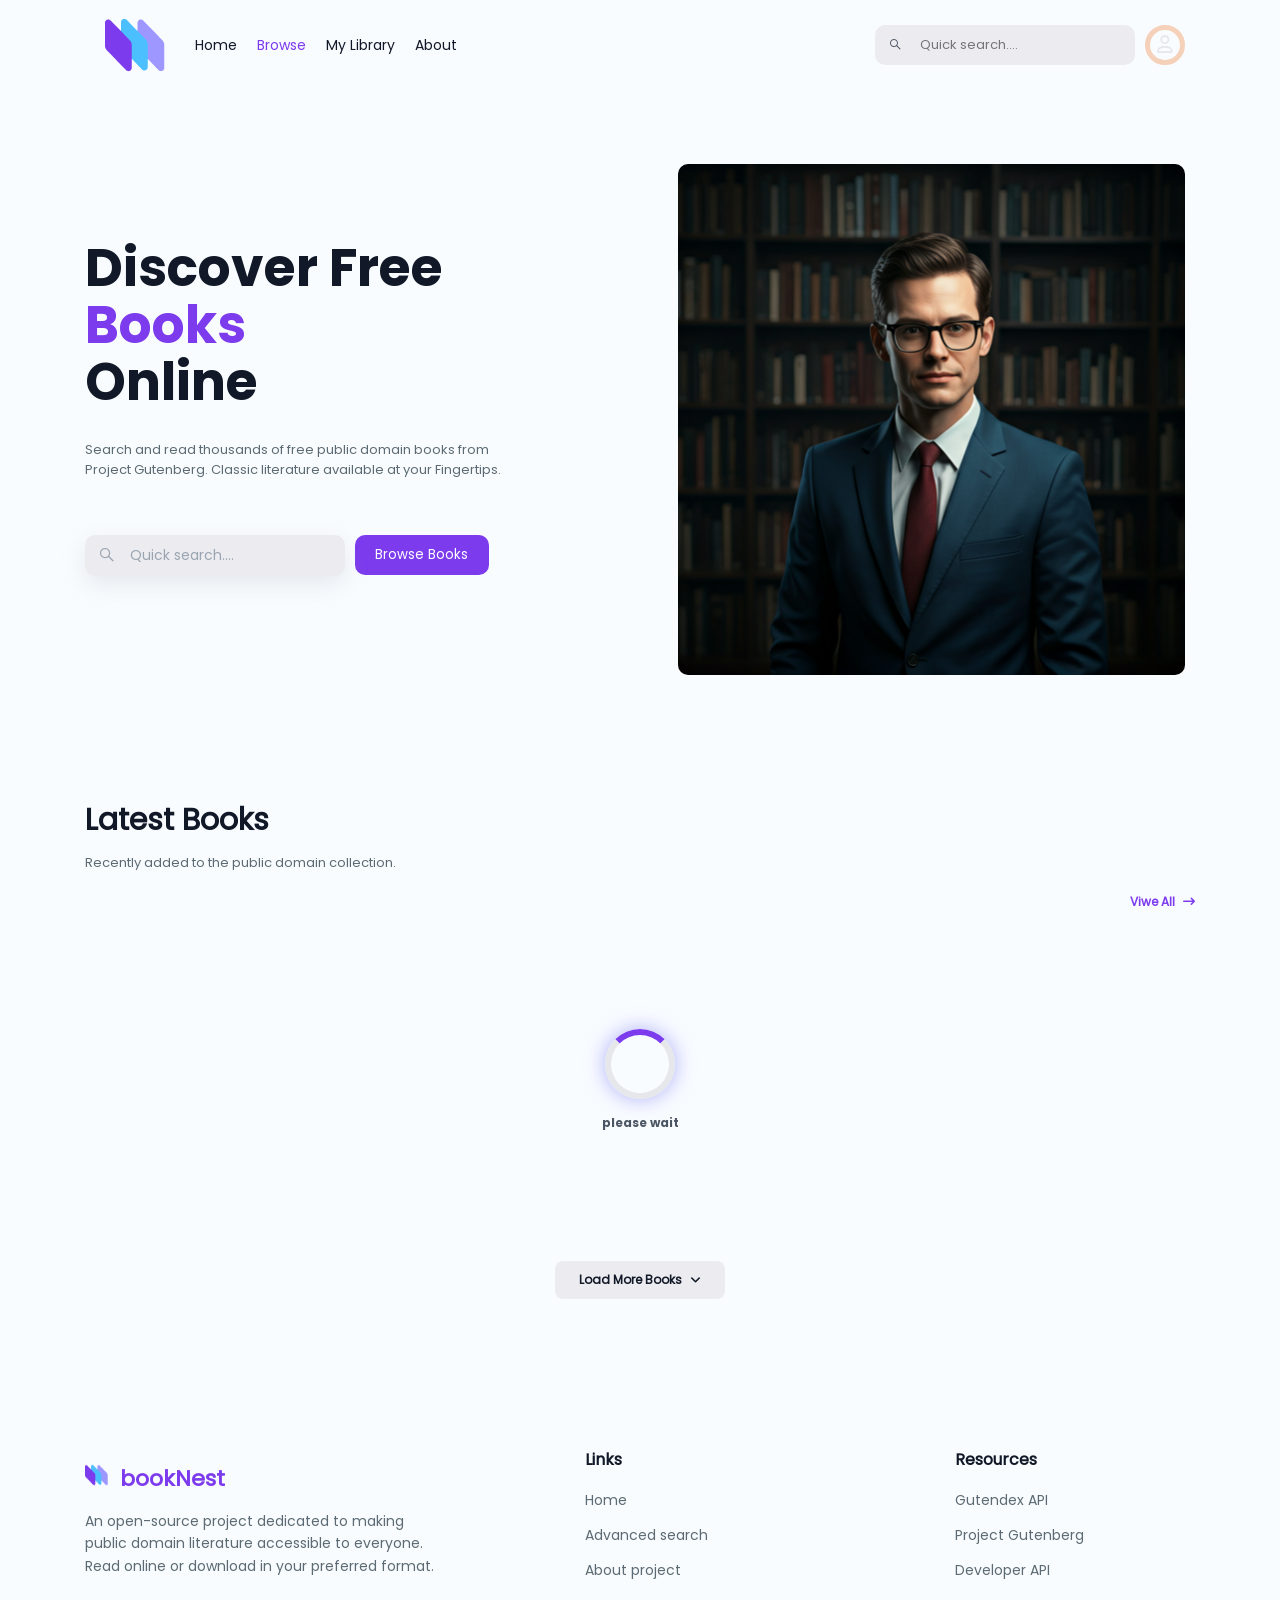
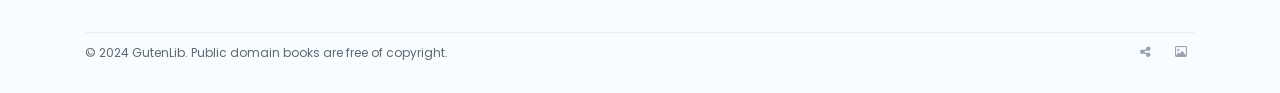
==== index.html @ 49afe981 "Week 03 — Day 06 Task" ====
<!doctype html>
<html lang="en">
  <head>
    <meta charset="UTF-8" />
    <meta name="viewport" content="width=device-width, initial-scale=1.0" />
    <link rel="stylesheet" href="/css/main.css" />
    <head>
      <link
        rel="stylesheet"
        href="https://cdnjs.cloudflare.com/ajax/libs/font-awesome/6.5.1/css/all.min.css"
      />
       <link
        rel="stylesheet"
        type="text/css"
        href="https://common.olemiss.edu/_js/sweet-alert/sweet-alert.css"
      />
    <title>Bookly</title>
  </head>
  <body>
    <!-- Navbar section -->
    <div class="navbar">
      <div class="container">
        <nav>
          <div class="logo">
            <img
              src="/assets/images/601511463-a85ab1da-9c64-4ead-a9a9-eb94a7093d4c.png"
              alt="logo"
            />
          </div>
          <ul class="links">
            <li><a href="#">Home</a></li>
            <li><a href="search.html" class="B">Browse</a></li>
            <li><a href="library.html">My Library</a></li>
            <li><a href="About.html">About</a></li>
          </ul>

          <div class="right-side">
            <div class="searchinput">
              <i class="fa-brands fa-sistrix"></i>
              <input type="search" placeholder="Quick search...." />
            </div>
            <div class="profile">
              <i class="fa-regular fa-user"></i>
            </div>
            <div class="logout">
              <button type="submit">
                <i class="fa-solid fa-right-from-bracket"></i>
              </button>
            </div>
            <!-- bar-icon -->
            <div id="bar-icon" class="bar-icon">
              <div class="MobileIcon">
                <i class="fa-solid fa-bars"></i>
              </div>
            </div>
          </div>

          <!-- <div id="MobileNav" class="MobileNav">
                    <div class="m-Nav">
                         <ul class="links Mobile_link">
                    <li>
                        <a href="#">Home</a>
                    </li>
                     <li>
                        <a href="#" class="B">Browse</a>
                    </li>
                     <li>
                        <a href="#">My Library</a>
                    </li>
                     <li>
                        <a href="#">About</a>
                    </li>
                </ul>
                    </div>
                </div> -->
        </nav>
      </div>
    </div>

    <!-- Bookly Hero section -->
    <section class="Bookly_hero">
      <div class="container">
        <div class="parts">
          <div class="p left">
            <h1>
              Discover Free <br />
              <span>Books</span> <br />Online
            </h1>
            <p>
              Search and read thousands of free public domain books from <br />
              Project Gutenberg. Classic literature available at your
              Fingertips.
            </p>
            <div class="right-side">
              <div class="searchinput">
                <i class="fa-brands fa-sistrix"></i>
                <input type="search" placeholder="Quick search...." />
              </div>
              <div class="btn_Hero">
                <button>Browse Books</button>
              </div>
            </div>
          </div>
          <div class="p right">
            <div>
              <img src="/assets/images/Bookly-hero-img.png" alt="img" />
            </div>
          </div>
        </div>
      </div>
    </section>

    <!-- Books section -->
    <section class="Books">
      <div class="container">
        <div class="latest">
          <div class="titles">
            <h2>Latest Books</h2>
            <p>Recently added to the public domain collection.</p>
          </div>
          <div class="btns">
            <button>
              <a href="#"
                >Viwe All <i class="fa-solid fa-arrow-right-long"></i
              ></a>
            </button>
          </div>
          <!-- cards -->
          <div class="grid" id="Grid">
            <div class="loading">
              <div class="loader"></div>
              <p>please wait</p>
            </div>
            <!-- <div class="book-card">
                <div class="cover-box bg-color1">
                    <span class="lang">ENGLISH</span>
                    <div class="cover-details">
                        <img src="/assets/images/Book cover.png" alt="The Great Gatsby Cover" class="book-image">
                    </div>
                </div>
                <div class="book-info">
                    <h3>The Great Gatsby</h3>
                    <p class="author">F. Scott Fitzgerald</p>
                    <div class="card-footer">
                        <span><i class="fa-solid fa-download"></i> 45k</span>
                        <button><a href="search.html"> View Details</a></button>
                    </div>
                </div>
            </div>
            
            <div class="book-card">
                <div class="cover-box bg-color2">
                    <span class="lang">ENGLISH</span>
                    <div class="cover-details">
                        <img src="/assets/images/Book page.png" alt="Pride and Prejudice Cover" class="book-image">
                    </div>
                </div>
                <div class="book-info">
                    <h3>Pride and Prejudice</h3>
                    <p class="author">Jane Austen</p>
                    <div class="card-footer">
                        <span><i class="fa-solid fa-download"></i> 62k</span>
                        <button>View Details</button>
                    </div>
                </div>
            </div>
            
            <div class="book-card">
                <div class="cover-box bg-color3">
                    <span class="lang">GERMAN</span>
                    <div class="cover-details">
                        <img src="/assets/images/Book.png" alt="Metamorphosis Cover" class="book-image">
                    </div>
                </div>
                <div class="book-info">
                    <h3>Metamorphosis</h3>
                    <p class="author">Franz Kafka</p>
                    <div class="card-footer">
                        <span><i class="fa-solid fa-download"></i> 29k</span>
                        <button>View Details</button>
                    </div>
                </div>
            </div>
            
            <div class="book-card">
                <div class="cover-box bg-color4">
                    <span class="lang">ENGLISH</span>
                    <div class="cover-details">
                        <img src="/assets/images/Book page.png" alt="Moby Dick Cover" class="book-image">
                    </div>
                </div>
                <div class="book-info">
                    <h3>Moby Dick</h3>
                    <p class="author">Herman Melville</p>
                    <div class="card-footer">
                        <span><i class="fa-solid fa-download"></i> 31k</span>
                        <button>View Details</button>
                    </div>
                   </div>
                 </div> -->
          </div>
          <div class="load-section">
            <button type="button" class="load">
              Load More Books <i class="fa-solid fa-angle-down"></i>
            </button>
          </div>
        </div>
      </div>
    </section>

    <!-- footer -->
    <footer class="footer">
      <div class="container">
        <div class="ftr">
          <div class="ft-left">
            <div class="ft-logo">
              <img
                src="/assets/images/601511463-a85ab1da-9c64-4ead-a9a9-eb94a7093d4c.png"
                alt="logo"
              />
            </div>
            <span>bookNest</span>
            <p>
              An open-source project dedicated to making <br />public domain
              literature accessible to everyone. <br />
              Read online or download in your preferred format.
            </p>
          </div>
          <div class="ft-rigth">
            <div class="ft-links">
              <h4>links</h4>
              <ul>
                <li><a href="#">Home</a></li>
                <li><a href="#">Advanced search</a></li>
                <li><a href="#">About project</a></li>
              </ul>
            </div>
            <div class="ft-links">
              <h4>Resources</h4>
              <ul>
                <li><a href="#">Gutendex API</a></li>
                <li><a href="#">Project Gutenberg</a></li>
                <li><a href="#">Developer API</a></li>
              </ul>
            </div>
          </div>
        </div>
        <div class="ft-bottom">
          <p class="copy">
            &copy; 2024 GutenLib. Public domain books are free of copyright.
          </p>
          <div class="icons">
            <span class="icon"><i class="fa-solid fa-share-nodes"></i></span>
            <span class="icon"><i class="fa-regular fa-image"></i></span>
          </div>
        </div>
      </div>
    </footer>
    <script src="js/home.js" type="module"></script>
     <script src="https://common.olemiss.edu/_js/sweet-alert/sweet-alert.min.js"></script>
  </body>
</html>
---- css/main.css ----
* {
  margin: 0;
  padding: 0;
  box-sizing: border-box;
}

:root {
  --primary-color: #7c3bed;
  --primary-hover: #6d28d9;
  --secondary-color: #f9fcff;

  --text-color: #111827;
  --text-color-secondary: #4b5563;
  --text-muted: #5c6b73;
  --text-placeholder: #9aa5b1;

  --background-color: #f9fcff;
  --background-color-secondary: #ececf0;
  --background-color-ternary: #2b5c57;
  --background-color-forth: #638d93;
  --surface-white: #ffffff;

  --border-color: #e5e7eb;
  --border-color-secondary: #f5d1b9;

  --box-shadow: #0000001a;
  --Red: red;
}

@font-face {
  font-family: P1;
  src: url(/assets/fonts/Poppins-Bold.ttf);
}
@font-face {
  font-family: P2;
  src: url(/assets/fonts/Poppins-Regular.ttf);
}

.container {
  max-width: 1200px;
  margin: 0 auto;
  padding: 0 20px;
}

/* Navbar styles */
div.navbar {
  width: 100%;
  height: 100%;
  background-color: var(--background-color);
  position: sticky;
  top: 0;
  z-index: 999;
}

div.navbar nav {
  width: 100%;
  height: 100%;
  display: grid;
  grid-template-columns: 100px 2.5fr 1fr;
  grid-template-rows: repeat(1, auto);
  justify-content: space-between;
  align-items: center;
  position: relative;
}

div.navbar nav div.logo {
  height: 80px;
  display: flex;
  justify-content: center;
  align-items: center;
  flex-flow: wrap column;
}

div.navbar nav ul.links {
  display: flex;
  justify-content: start;
  align-items: center;
  flex-flow: nowrap row;
  list-style: none;
}

div.navbar nav ul.links li {
  margin: 0px 10px;
}

div.navbar nav ul.links li a {
  text-decoration: none;
  color: var(--text-color);
  font-size: 14px;
  font-family: P2;
  font-weight: 400;
  transition: all 0.5s ease-in-out;
  border-bottom: solid 1.5px transparent;
}

div.navbar nav ul.links li a:hover {
  color: var(--text-color-secondary);
  border-bottom: solid 1.5px var(--primary-hover);
}

div.navbar nav ul.links li a.B {
  color: var(--primary-color);
}

div.navbar nav div.right-side {
  width: 100%;
  height: 100%;
  display: flex;
  justify-content: space-evenly;
  align-items: center;
  flex-flow: nowrap row;
  margin: 25px 0px;
}

div.navbar nav div.right-side div.searchinput input {
  width: 260px;
  font-family: P2;
  outline: none;
  border: none;
  border-radius: 10px;
  font-size: 13px;
  color: var(--text-color-secondary);
  background-color: var(--background-color-secondary);
  padding: 10px 16px 10px 45px;
}

div.navbar nav div.right-side div.searchinput {
  position: relative;
}

div.navbar nav div.searchinput i {
  position: absolute;
  color: var(--text-color-secondary);
  font-size: 12px;
  top: 50%;
  transform: translateY(-50%);
  left: 15px;
}

div.navbar nav div.right-side div.profile {
  width: 40px;
  height: 40px;
  background-color: var(--background-color);
  border-radius: 50%;
  display: flex;
  justify-content: center;
  align-items: center;
  border: 5px solid var(--border-color-secondary);
  margin: 0px 10px;
}
div.navbar nav div.right-side div.logout button {
  display: block;
  padding: 8px 12px;
  border: none;
  background-color: var(--primary-color);
  color: var(--surface-white);
  font-size: 12px;
  font-family: P2;
  border-radius: 8px;
  cursor: pointer;
  margin: 0 10px;
}
div.navbar nav div.right-side div.profile i {
  color: var(--border-color);
  font-size: 18px;
}

/* Bar Icon */
div.navbar nav div.right-side div.bar-icon {
  display: flex;
  justify-content: center;
  align-items: center;
  flex-flow: wrap column;
}
div.navbar nav div.bar-icon div.MobileIcon {
  width: 30px;
  height: 30px;
  display: flex;
  justify-content: center;
  align-items: center;
  flex-flow: nowrap column;
  background-color: var(--primary-color);
  border-radius: 5px;
  cursor: pointer;
}
/* div.MobileNav{
    width: 100%;
    position: absolute;
    top: 80px;
    padding: 15px 15px;
    background-color: var(--Cadaan);
    visibility: hidden;
    opacity: 0;
    transform: translate(0px, 30px);
    transition: all 0.6s  ease-in-out;
}
div.MobileNav.Active{
    visibility: visible;
    opacity: 1;
    transform: translate(0px, 0px);
} */

/* Hero style */
section.Bookly_hero {
  width: 100%;
  height: 100%;
  background-color: var(--background-color);
  padding: 5% 0px;
}
section.Bookly_hero div.parts {
  display: flex;
  justify-content: space-between;
  align-items: stretch;
  flex-flow: nowrap row;
}
section.Bookly_hero div.parts div.p {
  width: calc(95% / 2);
  display: flex;
  flex-direction: column;
  justify-content: center;
}
section.Bookly_hero div.parts div.p.left h1 {
  font-size: 52px;
  color: var(--text-color);
  font-family: P1;
  font-weight: bold;
  line-height: 1.1;
  margin: 15px 0px;
}
section.Bookly_hero div.parts div.p.left h1 span {
  color: var(--primary-color);
}
section.Bookly_hero div.parts div.p.left p {
  font-size: 13px;
  color: var(--text-muted);
  font-family: P2;
  margin: 15px 0px;
}
section.Bookly_hero div.parts div.p.left div.right-side {
  display: flex;
  justify-content: flex-start;
  align-items: center;
  flex-flow: nowrap row;
  margin: 25px 0px;
}

section.Bookly_hero div.parts div.p.left div.right-side div.searchinput input {
  width: 260px;
  font-family: P2;
  outline: none;
  border: none;
  border-radius: 10px;
  font-size: 14px;
  color: var(--text-muted);
  background-color: var(--background-color-secondary);
  padding: 10px 16px 10px 45px;
  box-shadow: 0px 8px 24px rgba(149, 157, 165, 0.2);
}
section.Bookly_hero
  div.parts
  div.p.left
  div.right-side
  div.searchinput
  input::placeholder {
  color: var(--text-placeholder);
  opacity: 1;
}

section.Bookly_hero div.parts div.p.left div.right-side div.searchinput {
  position: relative;
}

section.Bookly_hero div.parts div.p.left div.searchinput i {
  position: absolute;
  color: var(--text-placeholder);
  font-size: 16px;
  top: 50%;
  transform: translateY(-50%);
  left: 15px;
}
section.Bookly_hero div.parts div.p.left div.btn_Hero {
  width: 100%;
  display: flex;
  justify-content: flex-start;
  align-items: center;
  flex-flow: nowrap row;
}
section.Bookly_hero div.parts div.p.left div.btn_Hero button {
  width: 50%;
  height: 40px;
  border: none;
  outline: none;
  background-color: var(--primary-color);
  color: var(--surface-white);
  margin: 15px 10px;
  border-radius: 10px;
  padding: 10px 0px;
  font-family: P2;
  cursor: pointer;
}
section.Bookly_hero div.parts div.p.right {
  height: auto;
  padding: 10px;
}
section.Bookly_hero div.parts div.p.right div {
  width: 100%;
  height: 100%;
}
section.Bookly_hero div.parts div.p.right img {
  width: 100%;
  height: 100%;
  object-fit: cover;
  border-radius: 10px;
}

/* Books Style */
section.Books {
  width: 100%;
  height: 100%;
  background-color: var(--background-color);
  padding: 3% 0px;
}
section.Books div.latest {
  width: 100%;
  height: 100%;
}
section.Books div.latest div.titles h2 {
  font-size: 30px;
  font-family: P2;
  font-weight: bold;
  color: var(--text-color);
  padding: 10px 0px;
}
section.Books div.latest div.titles p {
  font-size: 13px;
  color: var(--text-muted);
  font-family: P2;
}
section.Books div.latest div.btns {
  width: 100%;
  height: 100%;
  display: flex;
  justify-content: flex-end;
  align-items: center;
  margin: 20px 0;
}
section.Books div.latest div.btns button {
  background: transparent;
  border: none;
  padding: 0;
  cursor: pointer;
}
section.Books div.latest div.btns button a {
  color: var(--primary-color);
  font-family: P2;
  font-size: 12px;
  font-weight: 600;
  text-decoration: none;
  display: inline-flex;
  align-items: center;
  gap: 8px;
  transition: all 0.3s ease;
}
section.Books div.latest div.btns button a:hover {
  color: var(--primary-hover);
}
section.Books div.latest div.btns button a:hover i {
  transform: translateX(5px);
  transition: transform 0.3s ease;
}

/* card-grid */
section.Books div.latest div.grid {
  display: grid;
  grid-template-columns: repeat(auto-fill, minmax(240px, 1fr));
  gap: 20px;
  font-family: P2;
  padding: 10px 0;
  position: relative;
  min-height: 300px;
}
section.Books div.latest div.grid div.book-card {
  background: var(--background-color);
  border-radius: 10px;
  border: 1px solid var(--border-color);
  overflow: hidden;
  display: flex;
  flex-direction: column;
  box-shadow: 0 4px 6px -1px var(--box-shadow);
  transition:
    transform 0.2s ease,
    box-shadow 0.2s ease;
}
section.Books div.latest div.grid div.book-card:hover {
  transform: translateY(-5px);
  box-shadow: 0 10px 15px -3px var(--box-shadow);
}
section.Books div.latest div.grid div.book-card div.cover-box {
  height: 280px;
  position: relative;
  display: flex;
  justify-content: center;
  align-items: center;
  padding: 20px;
}
section.Books div.latest div.grid div.book-card div.cover-box span.lang {
  position: absolute;
  top: 15px;
  right: 15px;
  background: var(--background-color-secondary);
  font-size: 10px;
  font-weight: normal;
  padding: 4px 8px;
  border-radius: 4px;
  z-index: 5;
  font-weight: bold;
}
section.Books
  div.latest
  div.grid
  div.book-card
  div.cover-box
  div.cover-details {
  width: 150px;
  height: 210px;
  border-radius: 4px;
  overflow: hidden;
  box-shadow: 0 10px 20px rgba(0, 0, 0, 0.2);
  display: flex;
}
section.Books
  div.latest
  div.grid
  div.book-card
  div.cover-box
  div.cover-details
  img.book-image {
  width: 100%;
  height: 100%;
  object-fit: cover;
}
.bg-color1 {
  background-color: var(--background-color);
}
.bg-color2 {
  background-color: var(--background-color-ternary);
}
.bg-color3 {
  background-color: var(--background-color);
}
.bg-color4 {
  background-color: var(--background-color-forth);
}
section.Books div.latest div.grid div.book-card div.book-info {
  padding: 15px;
}
section.Books div.latest div.grid div.book-card div.book-info h3 {
  margin: 0 0 5px 0;
  font-size: 16px;
  color: var(--text-color);
}
section.Books div.latest div.grid div.book-card div.book-info p.author {
  margin: 0 0 15px 0;
  font-size: 13px;
  color: var(--text-muted);
}

section.Books div.latest div.grid div.book-card div.book-info div.card-footer {
  display: flex;
  justify-content: space-between;
  align-items: center;
  font-size: 13px;
  color: var(--text-muted);
}
section.Books
  div.latest
  div.grid
  div.book-card
  div.book-info
  div.card-footer
  span {
  font-size: 10px;
  color: var(--text-muted);
}
section.Books
  div.latest
  div.grid
  div.book-card
  div.book-info
  div.card-footer
  button {
  background: transparent;
  border: 1px solid var(--border-color);
  color: var(--primary-color);
  padding: 6px 12px;
  border-radius: 6px;
  cursor: pointer;
  font-weight: 600;
}
section.Books
  div.latest
  div.grid
  div.book-card
  div.book-info
  div.card-footer
  button
  a:nth-child(1) {
  text-decoration: none;
  color: var(--primary-color);
}
section.Books
  div.latest
  div.grid
  div.book-card
  div.book-info
  div.card-footer
  button:hover {
  background: var(--background-color-secondary);
}
section.Books div.latest div.load-section {
  width: 100%;
  display: flex;
  justify-content: center;
  align-items: center;
  padding: 30px 0;
}
section.Books div.latest div.load-section button.load {
  background-color: var(--background-color-secondary);
  color: var(--text-color);
  border: none;
  font-size: 12px;
  font-family: P2;
  font-weight: 600;
  padding: 10px 24px;
  border-radius: 8px;
  display: inline-flex;
  align-items: center;
  gap: 8px;
  cursor: pointer;
}
section.Books div.latest div.load-section button.load:hover {
  background-color: var(--background-color-secondary);
}

/* footer style */
footer.footer {
  background-color: var(--background-color);
  padding: 80px 0 30px 0;
  font-family: P2;
}
footer.footer div.ftr {
  display: flex;
  justify-content: flex-start;
  align-items: center;
  flex-wrap: wrap;
  gap: 50px;
  padding-bottom: 40px;
}
footer.footer div.ftr div.ft-left {
  flex: 1;
  min-width: 280px;
  max-width: 450px;
}
footer.footer div.ftr div.ft-left div.ft-logo {
  display: inline-block;
  vertical-align: middle;
  margin-right: 8px;
}
footer.footer div.ftr div.ft-left div.ft-logo img {
  height: 24px;
  width: auto;
}
footer.footer div.ftr div.ft-left span {
  font-size: 22px;
  font-weight: bold;
  color: var(--primary-color);
  vertical-align: middle;
}
footer.footer div.ftr div.ft-left p {
  color: var(--text-muted);
  font-size: 14px;
  line-height: 1.6;
  margin-top: 15px;
}
footer.footer div.ftr div.ft-left div.icons {
  display: flex;
  gap: 15px;
}
footer.footer div.ftr div.ft-left div.icons span i {
  width: 20px;
  height: 20px;
  display: inline-block;
  font-size: 18px;
  color: var(--text-placeholder);
  margin-top: 20px;
}
footer.footer div.ftr div.ft-rigth {
  display: flex;
  gap: 230px;
  flex-wrap: wrap;
}
footer.footer div.ftr div.ft-rigth div.ft-links {
  min-width: 140px;
}
footer.footer div.ftr div.ft-rigth div.ft-links h4 {
  color: var(--text-color);
  font-size: 16px;
  text-transform: capitalize;
  margin: 0 0 15px 0;
}
footer.footer div.ftr div.ft-rigth div.ft-links ul {
  list-style: none;
  padding: 0;
  margin: 0;
}
footer.footer div.ftr div.ft-rigth div.ft-links ul li {
  margin-bottom: 10px;
}
footer.footer div.ftr div.ft-rigth div.ft-links ul li a {
  color: var(--text-muted);
  text-decoration: none;
  font-size: 14px;
}
footer.footer div.ftr div.ft-rigth div.ft-links ul li a:hover {
  color: var(--text-placeholder);
}
footer.footer div.ft-bottom {
  border-top: 1px solid var(--background-color-secondary);
  padding-top: 10px;
  display: flex;
  justify-content: space-between;
  align-items: center;
  flex-wrap: wrap;
  gap: 15px;
}
footer.footer div.ft-bottom p.copy {
  color: var(--text-muted);
  font-size: 12px;
  margin: 0;
}
footer.footer div.ft-bottom div.icons {
  display: flex;
  gap: 15px;
}
footer.footer div.ft-bottom div.icons span.icon {
  width: 20px;
  height: 20px;
  display: inline-block;
  font-size: 12px;
  color: var(--text-placeholder);
}
footer.footer div.ft-bottom div.links {
  display: flex;
  justify-content: center;
  gap: 20px;
}
footer.footer div.ft-bottom div.links a {
  color: var(--text-muted);
  font-family: P2;
  font-size: 12px;
  text-decoration: none;
  transition: color 0.2s ease;
}
footer.footer div.ftr div.ft-rigth div.newsletter {
  max-width: 260px;
}
footer.footer div.ftr div.ft-rigth div.newsletter h4 {
  color: var(--text-color);
  font-family: P2;
  font-size: 16px;
  margin: 0 0 15px 0;
}
footer.footer div.ftr div.ft-rigth div.newsletter p.newsletter-text {
  color: var(--text-muted);
  font-family: P2;
  font-size: 14px;
  line-height: 1.6;
  margin-bottom: 15px;
}
footer.footer div.ftr div.ft-rigth div.newsletter form.newsletter-form {
  display: flex;
  align-items: center;
  gap: 10px;
}
footer.footer div.ftr div.ft-rigth div.newsletter input.newsletter-input {
  flex: 1;
  padding: 10px 16px;
  border: none;
  border: 1px solid var(--border-color);
  border-radius: 8px;
  font-size: 14px;
  font-family: P2;
  color: var(--text-color);
  background-color: var(--background-color-secondary);
  outline: none;
}
footer.footer div.ftr div.ft-rigth div.newsletter button.newsletter-btn {
  padding: 10px 16px;
  border: none;
  background-color: var(--primary-color);
  color: var(--surface-white);
  font-size: 14px;
  font-family: P2;
  font-weight: 600;
  border-radius: 8px;
  cursor: pointer;
}
footer.footer div.ftr div.ft-rigth div.newsletter button.newsletter-btn:hover {
  background-color: var(--primary-hover);
}

/* Login form style */

/* logo */
header.logo-container {
  padding: 20px 100px;
}
header.logo-container div.logo {
  display: flex;
  align-items: center;
  gap: 8px;
}
header.logo-container div.logo img {
  height: 35px;
  width: auto;
}
header.logo-container span {
  font-size: 18px;
  font-weight: bold;
  font-family: P2;
  color: var(--primary-color);
  /* vertical-align: middle; */
}

/* Form styles  */
main.main-box {
  display: flex;
  justify-content: center;
  align-items: center;
  flex-grow: 1;
  padding: 10px;
}
main.main-box div.card {
  background-color: var(--background-color);
  padding: 30px 25px;
  border-radius: 12px;
  width: 100%;
  max-width: 400px;
  box-shadow: 0px 8px 24px rgba(149, 157, 165, 0.2);
  text-align: center;
}
main.main-box div.card h2 {
  font-size: 24px;
  font-family: P1;
  font-weight: 700;
  color: var(--text-color);
  margin-bottom: 6px;
}
main.main-box div.card p.card-text {
  font-size: 13px;
  color: var(--text-muted);
  font-family: P2;
  margin-bottom: 24px;
}
div.box label {
  display: block;
  text-align: left;
  font-size: 13px;
  color: var(--text-muted);
  font-weight: 600;
  font-family: P2;
  margin-bottom: 6px;
}
div.box div.row {
  display: flex;
  justify-content: space-between;
  align-items: center;
}
div.box div.row a.link-pass {
  font-size: 12px;
  font-family: P2;
  color: var(--primary-color);
  text-decoration: none;
}
div.box div.field {
  position: relative;
  /* display: flex;
    align-items: center; */
}
div.box div.field i {
  position: absolute;
  color: var(--text-placeholder);
  font-size: 14px;
  top: 12px;
  left: 14px;
}
div.box div.field input {
  width: 100%;
  padding: 11px 11px 11px 40px;
  border-radius: 8px;
  border: 1px solid var(--border-color);
  outline: none;
  font-family: P2;
  font-size: 13px;
  background-color: var(--background-color-secondary);
  color: var(--text-color);
}
button.btn {
  width: 100%;
  padding: 12px;
  border: none;
  outline: none;
  background-color: var(--primary-color);
  color: var(--surface-white);
  font-family: P2;
  font-size: 14px;
  font-weight: 600;
  border-radius: 8px;
  gap: 8px;
  margin-top: 20px;
  cursor: pointer;
}
div.line {
  position: relative;
  display: flex;
  justify-content: center;
  align-items: center;
  gap: 8px;
  margin: 20px 0;
}
div.line::before {
  content: "";
  position: absolute;
  height: 1px;
  background-color: var(--border-color);
  z-index: 1;
}
div.line span {
  background-color: var(--background-color);
  padding: 0 10px;
  color: var(--text-muted);
  font-size: 12px;
  z-index: 2;
}
p.reg-text {
  font-size: 13px;
  color: var(--text-muted);
  font-family: P2;
  margin-top: 15px;
}
p.reg-text a {
  color: var(--primary-color);
  text-decoration: none;
  font-weight: 600;
}

/* footer */
footer.foot {
  width: 100%;
  padding: 30px 0;
  text-align: center;
}
footer.foot div.links {
  display: flex;
  justify-content: center;
  gap: 20px;
  margin-bottom: 8px;
}
footer.foot div.links a {
  color: var(--text-muted);
  font-family: P2;
  font-size: 12px;
  text-decoration: none;
  transition: color 0.2s ease;
}
footer.foot div.links a:hover {
  color: var(--text-placeholder);
}
p.copy {
  color: var(--text-muted);
  font-family: P2;
  font-size: 12px;
}

/* Register form style  */
header.logo-container {
  padding: 10px;
}
header.logo-container div.logo {
  display: flex;
  align-items: center;
  gap: 8px;
}
header.logo-container div.logo img {
  height: 35px;
  width: auto;
}
header.logo-container span {
  font-size: 18px;
  font-weight: bold;
  font-family: P2;
  color: var(--primary-color);
  /* vertical-align: middle; */
}

/* form */
main.main-box {
  display: flex;
  justify-content: center;
  align-items: center;
  flex-grow: 1;
  padding-top: 20px;
}
main.main-box div.card {
  background-color: var(--background-color);
  padding: 30px 25px;
  border-radius: 12px;
  box-shadow: 0px 8px 24px rgba(149, 157, 165, 0.2);
  text-align: center;
}
main.main-box div.card h2 {
  font-size: 24px;
  font-family: P1;
  font-weight: 700;
  display: flex;
  justify-content: flex-start;
  color: var(--text-color);
  margin-bottom: 6px;
}
main.main-box div.card p.card-text {
  font-size: 13px;
  color: var(--text-muted);
  font-family: P2;
  display: flex;
  justify-content: flex-start;
  margin-bottom: 24px;
}
div.box label {
  display: block;
  text-align: left;
  font-size: 13px;
  color: var(--text-color-secondary);
  font-weight: 600;
  font-family: P2;
  padding: 10px 0;
  margin-bottom: 6px;
}
div.box div.row {
  display: flex;
  justify-content: space-between;
  align-items: center;
}
div.box div.row a.link-pass {
  font-size: 12px;
  font-family: P2;
  color: var(--primary-color);
  text-decoration: none;
}
div.box div.field {
  position: relative;
}
div.box div.field i {
  position: absolute;
  color: var(--text-placeholder);
  font-size: 14px;
  top: 50%;
  left: 14px;
  transform: translateY(-50%);
}
div.box div.field i.eye-icon {
  position: absolute;
  color: var(--text-placeholder);
  font-size: 14px;
  display: flex;
  justify-content: flex-end;
  right: 14px;
}
div.box div.field input {
  width: 100%;
  padding: 11px 11px 11px 40px;
  border-radius: 8px;
  border: 1px solid var(--border-color);
  outline: none;
  font-family: P2;
  font-size: 13px;
  background-color: var(--background-color-secondary);
  color: var(--text-color);
}

/* class Error */
div.box div.field input.Error {
  border: solid 0.5px var(--Red);
}
div.box div.field p {
  color: var(--Red);
  font-size: 15px;
  visibility: hidden;
  margin-top: 10px;
}
div.box div.field p.active {
  visibility: visible;
}

div.box div.field input::placeholder {
  font-family: P2;
  font-size: 12px;
}
button.btn {
  width: 100%;
  padding: 12px;
  border: none;
  outline: none;
  background-color: var(--primary-color);
  color: var(--surface-white);
  font-family: P2;
  font-size: 14px;
  font-weight: 600;
  border-radius: 8px;
  gap: 8px;
  margin-top: 20px;
  cursor: pointer;
}

/* sweet alert */
button.confirm {
  background-color: var(--primary-color) !important;
}

div.line {
  position: relative;
  display: flex;
  justify-content: center;
  align-items: center;
  gap: 8px;
  margin: 20px 0;
}
div.line::before {
  content: "";
  position: absolute;
  height: 1px;
  background-color: var(--border-color);
  z-index: 1;
}
div.line span {
  background-color: var(--background-color);
  padding: 0 10px;
  color: var(--text-muted);
  font-size: 12px;
  z-index: 2;
}
p.reg-text {
  font-size: 13px;
  color: var(--text-muted);
  font-family: P2;
  margin-top: 15px;
}
p.reg-text a {
  color: var(--primary-color);
  text-decoration: none;
  font-weight: 600;
}
/* footer */
section.footer {
  width: 100%;
  display: flex;
  justify-content: space-between;
  align-items: center;
  padding: 20px 30px;
}
section.footer div.Links {
  display: flex;
  justify-content: flex-end;
  align-items: center;
  flex-wrap: wrap;
  gap: 20px;
}
section.footer div.Links a {
  color: var(--text-muted);
  font-family: P2;
  font-size: 12px;
  text-decoration: none;
  transition: color 0.2s ease;
}
section.footer div.Links a:hover {
  color: var(--text-placeholder);
}
p.Copy {
  display: flex;
  justify-content: flex-start;
  color: var(--text-muted);
  font-family: P2;
  font-size: 12px;
  margin: 0;
}

/* Search page Style */
section.search {
  width: 100%;
  height: 100%;
  background-color: var(--background-color);
  padding: 70px 0px;
}
section.search header.head {
  display: flex;
  justify-content: space-between;
  align-items: center;
  margin-bottom: 30px;
}
section.search header.head div.head-left h2 {
  font-size: 20px;
  font-family: P1;
  color: var(--text-color);
  margin-bottom: 5px;
}
section.search header.head div.head-left p {
  font-size: 13px;
  color: var(--text-muted);
  font-family: P2;
}
section.search header.head div.head-right {
  display: flex;
  align-items: center;
  gap: 10px;
}
section.search header.head div.head-right span {
  font-size: 14px;
  font-family: P2;
  color: var(--text-muted);
}
section.search header.head div.head-right select.dropdown {
  padding: 8px 16px;
  border: 1px solid var(--border-color);
  background-color: var(--background-color-secondary);
  border-radius: 8px;
  font-size: 14px;
  font-family: P2;
  color: var(--text-color);
  cursor: pointer;
  outline: none;
}

/* book grid */
section.search main.books-grid {
  display: grid;
  grid-template-columns: repeat(auto-fill, minmax(260px, 1fr));
  gap: 25px;
  margin-bottom: 40px;
  position: relative;
  min-height: 300px;
}
section.search main.books-grid div.book-card {
  background: var(--background-color);
  border-radius: 16px;
  overflow: hidden;
  box-shadow: 0 4px 6px -1px var(--box-shadow);
  transition:
    transform 0.2s ease,
    box-shadow 0.2s ease;
}
section.search main.books-grid div.book-card:hover {
  transform: translateY(-5px);
  box-shadow: 0 10px 15px -3px var(--box-shadow);
}
section.search main.books-grid div.book-card div.book-img {
  position: relative;
  width: 100%;
  height: 320px;
  background-color: var(--background-color-secondary);
}
section.search main.books-grid div.book-card div.book-img img.book-cover {
  width: 100%;
  height: 100%;
  object-fit: cover;
}
section.search main.books-grid div.book-card div.book-img button.book-btn {
  position: absolute;
  top: 15px;
  right: 15px;
  background: var(--background-color);
  border: none;
  width: 32px;
  height: 32px;
  border-radius: 50%;
  display: flex;
  align-items: center;
  justify-content: center;
  cursor: pointer;
  box-shadow: 0 2px 4px var(--box-shadow);
  font-size: 14px;
}
section.search main.books-grid div.book-card div.book-info {
  padding: 20px;
}
section.search main.books-grid div.book-card div.book-info h3.book-title {
  font-size: 16px;
  font-weight: 700;
  font-family: P2;
  color: var(--text-color);
  margin-bottom: 10px;
  overflow: hidden;
  text-overflow: ellipsis;
  white-space: nowrap;
}
section.search main.books-grid div.book-card div.book-info p.book-author {
  font-size: 13px;
  color: var(--text-muted);
  font-family: P2;
  margin-bottom: 15px;
}
section.search main.books-grid div.book-card div.book-info div.book-meta {
  display: flex;
  justify-content: space-between;
  align-items: center;
  margin-bottom: 20px;
}
section.search
  main.books-grid
  div.book-card
  div.book-info
  div.book-meta
  span.border {
  font-size: 11px;
  color: var(--text-muted);
  background-color: var(--background-color-secondary);
  font-family: P2;
  font-weight: 600;
  padding: 4px 8px;
  border-radius: 4px;
  border: 1px solid var(--border-color);
}
section.search
  main.books-grid
  div.book-card
  div.book-info
  div.book-meta
  span.lang {
  color: var(--text-muted);
}
section.search
  main.books-grid
  div.book-card
  div.book-info
  div.book-meta
  span.downloads {
  font-size: 12px;
  font-family: P2;
  color: var(--text-muted);
}
section.search main.books-grid div.book-card div.book-info button.view-btn {
  width: 100%;
  padding: 12px;
  background-color: var(--primary-color);
  color: var(--surface-white);
  border: none;
  border-radius: 8px;
  font-size: 14px;
  font-weight: 500;
  cursor: pointer;
  display: flex;
  justify-content: center;
  align-items: center;
  gap: 8px;
  transition: background-color 0.2s;
}
section.search main.books-grid div.book-card div.book-info button.view-btn a {
  text-decoration: none;
  color: var(--surface-white);
}
section.search
  main.books-grid
  div.book-card
  div.book-info
  button.view-btn::after {
  background-color: var(--primary-color-hover);
}
section.search section.previous {
  display: flex;
  justify-content: center;
  align-items: center;
  gap: 8px;
  margin-top: 20px;
}
section.search section.previous button.Btn {
  min-width: 36px;
  height: 36px;
  padding: 0 8px;
  border: 2px solid var(--border-color);
  background-color: var(--background-color-secondary);
  border-radius: 8px;
  color: var(--text-color);
  font-size: 14px;
  font-weight: 500;
  cursor: pointer;
  display: flex;
  align-items: center;
  justify-content: center;
  margin-top: 20px;
  margin-bottom: 70px;
}
section.search section.previous button.pre {
  font-size: 14px;
  padding: 0 16px;
  background-color: var(--background-color-secondary);
  color: var(--text-muted);
}
section.search section.previous button.pre i {
  font-size: 10px;
  padding: 0 5px;
}
section.search section.previous button.active {
  background-color: var(--primary-color);
  color: var(--surface-white);
}
section.search section.previous button.next {
  padding: 0 16px;
  background-color: var(--primary-color);
  color: var(--surface-white);
}
section.search section.previous button.next i {
  font-size: 12px;
  padding: 0 3px;
}
section.search section.previous span.dots {
  font-size: 30px;
  color: var(--text-muted);
  margin-bottom: 50px;
}

/* Book Detail style */
section.book-container {
  display: flex;
  gap: 40px;
  max-width: 900px;
  background-color: var(--surface-white);
  padding: 70px 20px;
  border-radius: 12px;
  align-items: center;
  position: relative;
  min-height: 100px;
}
section.book-container div.book-cover {
  flex: 1;
  max-width: 300px;
  /* background-color: var(--background-color);
    paddind: 24px;
    border-radius: 12px;
    box-shadow: 0 10px 30px var(--box-shadow); */
  display: flex;
  justify-content: center;
  align-items: center;
  box-shadow: 0 4px 6px -1px var(--box-shadow);
  transition:
    transform 0.2s ease,
    box-shadow 0.2s ease;
}
section.book-container div.book-cover:hover {
  transform: translateY(-5px);
  box-shadow: 0 10px 15px -3px var(--box-shadow);
}
section.book-container div.book-cover img {
  width: 100%;
  height: auto;
  padding: 30px;
  border-radius: 10px;
  box-shadow: 0 10px 30px var(--box-shadow);
  display: block;
}
section.book-container div.book-details {
  flex: 2;
}
section.book-container div.book-details nav.library {
  font-size: 13px;
  font-family: P2;
  color: var(--primary-hover);
  margin-bottom: 12px;
}
section.book-container div.book-details nav i {
  font-size: 10px;
  padding: 0px 5px;
}
section.book-container div.book-details h1.title {
  font-size: 36px;
  color: var(--text-color);
  font-family: P2;
  font-weight: 800;
  margin-bottom: 8px;
}
section.book-container div.book-details h3.author {
  font-size: 20px;
  color: var(--primary-color);
  font-family: P2;
  font-weight: 600;
  margin-bottom: 20px;
}
section.book-container div.book-details div.book-meta {
  display: flex;
  gap: 15px;
  margin-bottom: 25px;
}
section.book-container div.book-details div.book-meta span.meta {
  background-color: var(--background-color-secondary);
  color: var(--primary-color);
  padding: 6px 14px;
  border-radius: 20px;
  font-size: 13px;
  font-family: P2;
  font-weight: 500;
  cursor: pointer;
}
section.book-container div.book-details div.book-meta span.meta i {
  font-size: 12px;
  color: var(--primary-color);
  padding: 0px 5px;
}
section.book-container div.book-details div.book-meta span.meta i.fa-heart {
  color: var(--Red);
}
section.book-container div.book-details div.book-subject {
  margin-bottom: 25px;
}
section.book-container div.book-details div.book-subject span.sub-title {
  display: block;
  font-size: 15px;
  font-weight: 700;
  font-family: P2;
  letter-spacing: 1px;
  margin-top: 10px;
  color: var(--text-muted);
}
section.book-container div.book-details div.book-subject div.sub-tags {
  display: flex;
  flex-wrap: wrap;
  gap: 8px;
}
section.book-container div.book-details div.book-subject div.sub-tags span {
  border: none;
  outline: none;
  border: 2px solid var(--border-color);
  color: var(--text-muted);
  padding: 4px 12px;
  border-radius: 8px;
  font-size: 12px;
  font-family: P2;
  margin-top: 10px;
  box-shadow: 0 4px 6px -1px var(--box-shadow);
  transition:
    transform 0.2s ease,
    box-shadow 0.2s ease;
}
section.book-container
  div.book-details
  div.book-subject
  div.sub-tags
  span:hover {
  transform: translateY(-5px);
  box-shadow: 0 10px 15px -3px var(--box-shadow);
}

section.book-container div.book-details div.book-actions {
  display: grid;
  grid-template-columns: 1fr 1fr;
  gap: 12px;
}
section.book-container div.book-details div.book-actions a.btn {
  display: flex;
  justify-content: center;
  align-items: center;
  padding: 12px;
  border-radius: 8px;
  font-size: 14px;
  font-family: P2;
  font-weight: 600;
  text-decoration: none;
  transition: bacground 0.2s ease;
}
section.book-container div.book-details div.book-actions a i {
  font-size: 12px;
  color: var(--surface-white);
  padding: 0px 5px;
}
section.book-container div.book-details div.book-actions a.primary {
  background-color: var(--primary-color);
  color: var(--surface-white);
}
section.book-container div.book-details div.book-actions a.secondary {
  background-color: var(--background-color-secondary);
  color: var(--primary-color);
}
section.book-container div.book-details div.book-actions a i.fa-regular {
  color: var(--primary-color);
}

/* About section */
div.About {
  background-color: var(--background-color-secondary);
  padding: 40px;
  border-radius: 12px;
  margin-top: 30px;
}
div.About h2 {
  font-size: 24px;
  color: var(--text-color);
  font-family: P2;
  font-weight: 800;
}
div.About p {
  font-size: 15px;
  font-family: P2;
  color: var(--text-muted);
  line-height: 1.6;
  margin-bottom: 16px;
}
section.related {
  width: 100%;
  margin-top: 40px;
  padding: 0 10px;
}
section.related div.header {
  display: flex;
  justify-content: space-between;
  align-items: center;
  margin-bottom: 20px;
  padding: 30px;
}
section.related div.header h2 {
  font-size: 22px;
  font-family: P2;
  font-weight: 700;
  color: var(--text-color);
}
section.related div.header a {
  font-size: 13px;
  color: var(--primary-color);
  text-decoration: none;
  font-family: P2;
  font-weight: 600;
}

section.related div.header a:hover {
  text-decoration: underline;
}
section.related div.books-grid {
  display: grid;
  grid-template-columns: repeat(5, 1fr);
  gap: 15px;
  position: relative;
  min-height: 100px;
}
section.related div.books-grid div.book-card {
  display: flex;
  flex-direction: column;
}
section.related div.books-grid div.book-card div.card-img {
  width: 100%;
  aspect-ratio: 2 / 2.8;
  background-color: var(--background-color-secondary);
  border-radius: 8px;
  overflow: hidden;
  margin-bottom: 10px;
  box-shadow: 0 4px 10px var(--box-shadow);
}
section.related div.books-grid div.book-card div.card-img img {
  width: 100%;
  height: 100%;
  object-fit: cover;
  display: block;
}
section.related div.books-grid div.book-card h4 {
  font-size: 13px;
  color: var(--text-color);
  font-family: P2;
  font-weight: bold;
  margin-bottom: 4px;
  line-height: 1.3;
}
section.related div.books-grid div.book-card span {
  font-size: 11px;
  color: var(--primary-color);
  font-family: P2;
  font-weight: 500;
  margin-bottom: 4px;
}
section.related div.books-grid div.book-card span.span {
  font-size: 10px;
  color: var(--text-muted);
  font-family: P2;
  font-weight: 600;
  letter-spacing: 0.5px;
  margin-bottom: 50px;
}

/* loading */
div.loading {
  position: absolute;
  top: 0;
  left: 0;
  width: 100%;
  height: 100%;
  background: var(--bg);
  display: flex;
  justify-content: center;
  align-items: center;
  z-index: 9999;
  display: none;
}
div.loading p {
  font-size: 12px;
  font-family: P1;
  color: var(--text-color-secondary);
}
div.loading.active {
  display: flex;
  flex-direction: column;
  gap: 15px;
}
div.loader {
  width: 70px;
  height: 70px;
  border: 6px solid var(--border-color);
  border-top: 6px solid var(--primary-color);
  border-radius: 50%;
  animation: load 1s linear infinite;
  box-shadow: 0 0 20px rgba(99, 102, 241, 0.5);
}

@keyframes load {
  0% {
    transform: rotate(0deg);
  }
  100% {
    transform: rotate(360deg);
  }
}
/* About page style*/
div.Clients {
  width: 100%;
  height: 100%;
  background-color: var(--background-color);
  padding: 5% 0px;
}
div.Clients div.Client {
  width: 100%;
  height: 100%;
  display: grid;
  grid-template-columns: repeat(2, 1fr);
  grid-template-rows: repeat(1, auto);
}
div.Clients div.Client div.Title_and_desc span {
  display: block;
  width: 105px;
  height: 30px;
  border-radius: 15px;
  background-color: var(--background-color-secondary);
  color: var(--text-muted);
  display: flex;
  justify-content: center;
  align-items: center;
  font-family: P1;
  font-weight: 500;
  font-size: 12px;
  padding: 1px;
}
div.Clients div.Client div.Title_and_desc h2 {
  font-size: 50px;
  color: var(--text-color);
  font-family: P2;
  padding: 15px 0px;
}
div.Clients div.Client div.Title_and_desc p {
  font-size: 14px;
  color: var(--text-muted);
  font-family: P2;
  text-align: start;
}
div.Clients div.Client div.Title_and_desc p > i {
  font-size: 15px;
  font-weight: 500;
  color: var(--primary-color);
}
div.Clients div.Client div.form {
  background-color: var(--background-color);
  padding: 20px;
  border-radius: 6px;
  box-shadow: 0px 8px 24px rgba(149, 157, 165, 0.2);
}
div.Clients div.Client div.form form {
  width: 100%;
  height: 100%;
  display: flex;
  justify-content: center;
  align-items: center;
  flex-flow: wrap column;
}
div.Clients div.Client div.form form h2 {
  font-size: 18px;
  color: var(--text-color-secondary);
  margin-bottom: 10px;
}
div.Clients div.Client div.form form label {
  width: 90%;
  font-size: 16px;
  color: var(--text-color);
  font-family: P2;
  margin: 15px 0px;
}
div.Clients div.Client div.form form input {
  width: 90%;
  height: 45px;
  background-color: var(--surface-white);
  border: none;
  outline: none;
  border: solid 2px var(--border-color-secondary);
  border-radius: 5px;
  padding: 15px;
  font-size: 16px;
  color: var(--text-placeholder);
  font-family: P2;
}
div.Clients div.Client div.form form textarea {
  width: 90%;
  height: 170px;
  background-color: var(--surface-white);
  border: none;
  outline: none;
  border: solid 2px var(--border-color-secondary);
  border-radius: 5px;
  padding-left: 15px;
  padding-right: 15px;
  font-size: 19px;
  color: var(--text-placeholder);
  font-family: P2;
  resize: none;
}
div.Clients div.Client div.form form button {
  width: 90%;
  height: 50px;
  border: none;
  outline: none;
  background-color: var(--primary-color);
  color: var(--surface-white);
  margin: 0px 10px;
  border-radius: 7px;
  font-size: 15px;
  font-family: P2;
  cursor: pointer;
  margin: 15px 0px;
}

/* Remove buttom in Library section */
.remove-btn {
  background-color: var(--primary-color);
  color: var(--surface-white);
  border: none;
  padding: 8px 15px;
  border-radius: 6px;
  font-size: 13px;
  font-family: P2;
  font-weight: 500;
  cursor: pointer;
  display: flex;
  justify-content: flex-start;
  gap: 6px;
}

/* Responsive Design: */
@media (max-width: 480px) {
  .container {
    max-width: 465px;
  }

  /* nav resp */
  div.navbar nav {
    display: flex;
    justify-content: space-between;
    align-items: center;
    width: 100%;
  }
  div.navbar nav div.right-side {
    width: auto;
    margin: 0;
    gap: 5px;
  }
  div.navbar nav ul.links {
    display: none;
  }
  div.navbar nav div.right-side div.searchinput {
    display: none;
  }
  div.navbar nav div.right-side div.profile {
    margin: 0 10px;
  }

  /* Bookly hero resp */
  section.Bookly_hero div.parts {
    flex-direction: column-reverse;
    text-align: center;
    gap: 30px;
  }
  section.Bookly_hero div.parts div.p {
    width: 100%;
  }
  section.Bookly_hero div.parts div.p.left h1 {
    font-size: 35px;
  }
  section.Bookly_hero div.parts div.p.left p {
    font-size: 11px;
  }
  section.Bookly_hero div.parts div.p.left div.right-side {
    display: flex;
    flex-direction: column;
    justify-content: center;
    align-items: center;
    gap: 15px;
    width: 100%;
    padding: 20px;
  }
  section.Bookly_hero div.parts div.p.left div.right-side div.searchinput {
    flex: 1;
    max-width: 260px;
  }
  section.Bookly_hero div.parts div.p.left div.right-side div.searchinpu input {
    width: 100%;
  }
  section.Bookly_hero div.parts div.p.left div.btn_Hero {
    width: auto;
  }
  section.Bookly_hero div.parts div.p.left div.btn_Hero button {
    width: auto;
    padding: 10px 16px;
    margin: 0;
    white-space: nowrap;
  }

  /* Book latest resp */
  section.Books {
    padding: 8% 0px;
  }
  section.Books div.latest div.titles {
    text-align: center;
  }
  section.Books div.latest div.titles h2 {
    font-size: 24px;
    padding: 5px 0px;
  }
  section.Books div.latest div.btns {
    justify-content: center;
    margin: 15px 0;
  }
  section.Books div.latest div.grid {
    grid-template-columns: 1fr;
    gap: 15px;
    padding: 10px 15px;
  }
  section.Books div.latest div.grid div.book-card div.cover-box {
    height: 240px;
    padding: 15px;
  }

  /* footer resp */
  footer.footer {
    padding: 50px 0 20px 0;
  }
  footer.footer div.ftr div.ft-rigth {
    gap: 25px;
  }

  /* Registration resp */
  main.main-box {
    padding-top: 40px;
  }
  section.footer {
    flex-direction: column-reverse;
    gap: 12px;
    padding: 15px;
    text-align: center;
  }

  /* search page resp */
  section.search {
    padding: 40px 0px;
  }
  section.search header.head {
    flex-direction: column;
    align-items: center;
    text-align: center;
    gap: 15px;
    margin-bottom: 25px;
  }
  section.search header.head div.head-right {
    width: 100%;
    justify-content: center;
    gap: 10px;
  }
  section.search main.books-grid {
    grid-template-columns: 1fr;
    gap: 20px;
    margin-bottom: 30px;
  }
  section.search section.previous {
    flex-wrap: wrap;
    justify-content: center;
    gap: 6px;
    margin-top: 10px;
  }
  section.search section.previous button.Btn {
    min-width: 32px;
    height: 32px;
    font-size: 13px;
    padding: 0 6px;
    margin-top: 5px;
    margin-bottom: 15px;
  }
  section.search section.previous button.pre,
  section.search section.previous button.next {
    padding: 0 10px;
  }
  section.search section.previous span.dots {
    font-size: 20px;
    margin-bottom: 15px;
  }

  /* Book detail */
  section.book-container {
    flex-direction: column;
    padding: 40px 15px;
    gap: 20px;
  }
  section.book-container div.book-cover {
    max-width: 100%;
  }
  section.book-container div.book-cover img {
    padding: 15px;
    max-width: 220px;
  }
  section.book-container div.book-details nav.library {
    margin-top: 30px;
    text-align: center;
  }
  section.book-container div.book-details h1.title {
    font-size: 28px;
    text-align: center;
  }
  section.book-container div.book-details h3.author {
    font-size: 17px;
    text-align: center;
  }
  section.book-container div.book-details {
    width: 100%;
  }
  section.book-container div.book-details div.book-actions {
    grid-template-columns: 1fr;
  }
  div.About h2 {
    font-size: 22px;
  }
  div.About p {
    font-size: 13px;
  }
  section.related div.header {
    padding: 15px 5px;
  }
  section.related div.header h2 {
    font-size: 20px;
  }
  section.related div.header a {
    font-size: 12px;
  }
  section.related div.books-grid {
    grid-template-columns: 1fr;
    gap: 25px;
    padding: 0 10px;
  }
  section.related div.books-grid div.book-card span.span {
    margin-bottom: 25px;
  }
}
@media (min-width: 481px) and (max-width: 767px) {
  .container {
    max-width: 750px;
  }
  /* nav resp */
  div.navbar nav ul.links {
    display: none;
  }
  div.navbar nav {
    display: flex;
    justify-content: space-between;
    align-items: center;
    width: 100%;
  }
  div.navbar nav div.right-side {
    justify-content: flex-end;
  }

  /* Bookly hero resp */
  section.Bookly_hero div.parts {
    flex-direction: column-reverse;
    text-align: center;
    gap: 40px;
  }
  section.Bookly_hero div.parts div.p {
    width: 100%;
  }
  section.Bookly_hero div.parts div.p.left h1 {
    font-size: 40px;
  }
  section.Bookly_hero div.parts div.p.left div.right-side {
    justify-content: center;
    margin: auto;
  }
  section.Bookly_hero div.parts div.p.left div.right-side div.searchinpu input {
    width: 100%;
  }
  section.Bookly_hero div.parts div.p.left div.btn_Hero {
    width: auto;
  }
  section.Bookly_hero div.parts div.p.left div.btn_Hero button {
    width: auto;
    padding: 10px 16px;
    margin: 0 10px;
  }

  /* Book latest resp */
  section.Books div.latest div.grid {
    grid-template-columns: repeat(2, 1fr);
    gap: 15px;
  }

  /* footer resp */
  footer.footer {
    padding: 50px 0 20px 0;
  }
  footer.footer div.ftr div.ft-rigth {
    gap: 25px;
  }
  footer.footer div.ftr div.ft-rigth div.newsletter {
    max-width: 100%;
  }
  footer.footer div.ftr div.ft-rigth div.newsletter form.newsletter-form {
    display: flex;
    width: 100%;
    gap: 8px;
  }

  /* Registration resp */
  main.main-box {
    padding-top: 40px;
  }
  section.footer {
    flex-direction: column-reverse;
    gap: 12px;
    padding: 15px;
    text-align: center;
  }

  /* search page resp */
  section.search {
    padding: 50px 0px;
  }
  section.search header.head {
    flex-direction: row;
    align-items: flex-start;
    gap: 15px;
    margin-bottom: 25px;
  }
  section.search header.head div.head-right {
    width: 100%;
    justify-content: center;
    gap: 10px;
  }
  section.search header.head div.head-left h2 {
    font-size: 18px;
  }
  section.search header.head div.head-left p {
    font-size: 11px;
  }
  section.search header.head div.head-right span,
  section.search header.head div.head-right select.dropdown {
    font-size: 12px;
  }
  section.search main.books-grid {
    grid-template-columns: repeat(2, 1fr);
    gap: 15px;
  }
  section.search section.previous button.Btn {
    margin-bottom: 30px;
  }
  section.search section.previous span.dots {
    margin-bottom: 25px;
  }

  /* Book detail */
  section.book-container {
    flex-direction: column;
    padding: 50px 25px;
    gap: 30px;
  }
  section.book-container div.book-cover {
    max-width: 100%;
  }
  section.book-container div.book-cover img {
    margin-bottom: 20px;
    max-width: 250px;
  }
  section.related div.header {
    padding: 20px 10px;
  }
  section.related div.books-grid {
    grid-template-columns: repeat(2, 1fr);
    gap: 20px;
    padding: 0 10px;
  }
  section.related div.books-grid div.book-card span.span {
    margin-bottom: 30px;
  }
}

@media (min-width: 768px) and (max-width: 992px) {
  .container {
    max-width: 960px;
  }
  /* nav resp */
  div.navbar nav div.right-side div.bar-icon {
    display: none;
  }

  /* Bookly hero resp */
  section.Bookly_hero div.parts div.p.left h1 {
    font-size: 45px;
  }
  section.Bookly_hero div.parts div.p.left p {
    font-size: 11px;
  }
  section.Bookly_hero div.parts div.p.left div.right-side div.searchinpu input {
    width: 100%;
  }
  section.Bookly_hero div.parts div.p.left div.btn_Hero {
    width: auto;
  }
  section.Bookly_hero div.parts div.p.left div.btn_Hero button {
    width: auto;
    padding: 8px 14px;
    margin: 0 10px;
    white-space: nowrap;
  }

  /* Book latest resp */
  section.Books div.latest div.grid {
    grid-template-columns: repeat(3, 1fr);
    gap: 20px;
  }

  /* footer resp */
  footer.footer {
    padding: 50px 0 30px 0;
  }
  footer.footer div.ftr {
    display: flex;
    flex-direction: column;
    align-items: flex-start;
    gap: 35px;
  }
  footer.footer div.ftr div.ft-rigth {
    gap: 25px;
    width: 100%;
    gap: 20px;
  }

  /* Book detail */
  section.related div.books-grid {
    grid-template-columns: repeat(3, 1fr);
  }
}

@media (min-width: 992px) and (max-width: 1200px) {
  .container {
    max-width: 1100px;
  }
  /* nav resp */
  div.navbar nav div.right-side div.bar-icon {
    display: none;
  }

  /* Book her resp */
  section.Bookly_hero div.parts div.p.left div.btn_Hero button {
    width: auto;
    padding: 8px 14px;
    margin: 0 10px;
    white-space: nowrap;
  }

  /* footer resp */
  footer.footer {
    padding: 50px 0 30px 0;
  }
  footer.footer div.ftr {
    display: flex;
    flex-direction: column;
    align-items: flex-start;
    gap: 40px;
  }
  footer.footer div.ftr div.ft-rigth {
    gap: 25px;
    width: 100%;
    gap: 25px;
  }
}
@media (min-width: 1200px) {
  .container {
    max-width: 1150px;
  }

  /* Nav Responsive */
  div.navbar nav div.right-side div.bar-icon {
    display: none;
  }
}
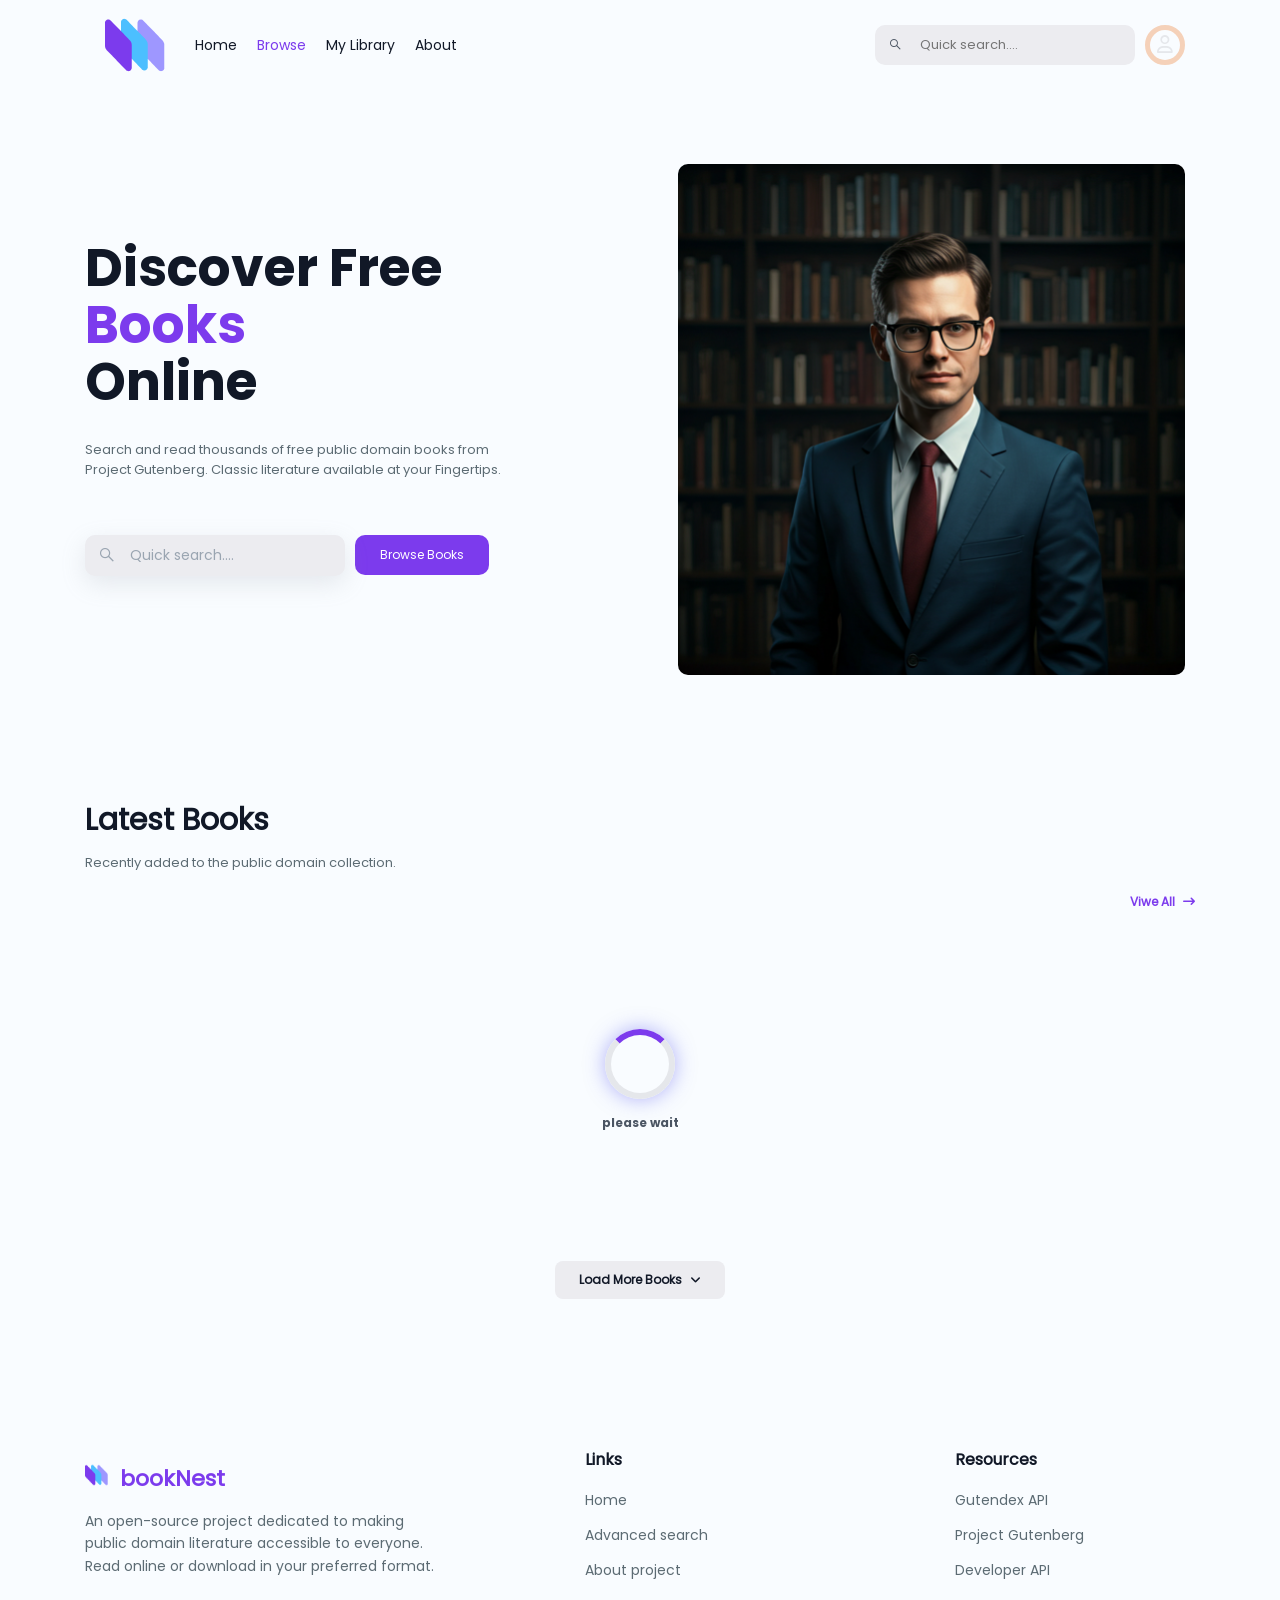
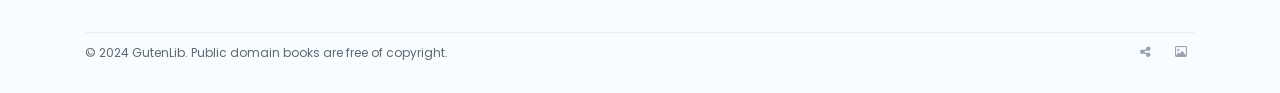
==== commit 20020e7e: "Bookly project" ====
--- a/index.html
+++ b/index.html
@@ -4,16 +4,15 @@
     <meta charset="UTF-8" />
     <meta name="viewport" content="width=device-width, initial-scale=1.0" />
     <link rel="stylesheet" href="/css/main.css" />
-    <head>
-      <link
-        rel="stylesheet"
-        href="https://cdnjs.cloudflare.com/ajax/libs/font-awesome/6.5.1/css/all.min.css"
-      />
-       <link
-        rel="stylesheet"
-        type="text/css"
-        href="https://common.olemiss.edu/_js/sweet-alert/sweet-alert.css"
-      />
+    <link
+      rel="stylesheet"
+      href="https://cdnjs.cloudflare.com/ajax/libs/font-awesome/6.5.1/css/all.min.css"
+    />
+    <link
+      rel="stylesheet"
+      type="text/css"
+      href="https://common.olemiss.edu/_js/sweet-alert/sweet-alert.css"
+    />
     <title>Bookly</title>
   </head>
   <body>
@@ -97,7 +96,7 @@
                 <input type="search" placeholder="Quick search...." />
               </div>
               <div class="btn_Hero">
-                <button>Browse Books</button>
+                <button><a href="search.html">Browse Books</a></button>
               </div>
             </div>
           </div>
@@ -257,6 +256,6 @@
       </div>
     </footer>
     <script src="js/home.js" type="module"></script>
-     <script src="https://common.olemiss.edu/_js/sweet-alert/sweet-alert.min.js"></script>
+    <script src="https://common.olemiss.edu/_js/sweet-alert/sweet-alert.min.js"></script>
   </body>
 </html>
--- a/css/main.css
+++ b/css/main.css
@@ -148,6 +148,10 @@
   border: 5px solid var(--border-color-secondary);
   margin: 0px 10px;
 }
+div.navbar nav div.right-side div.profile i {
+  color: var(--border-color);
+  font-size: 18px;
+}
 div.navbar nav div.right-side div.logout button {
   display: block;
   padding: 8px 12px;
@@ -159,10 +163,6 @@
   border-radius: 8px;
   cursor: pointer;
   margin: 0 10px;
-}
-div.navbar nav div.right-side div.profile i {
-  color: var(--border-color);
-  font-size: 18px;
 }
 
 /* Bar Icon */
@@ -297,6 +297,12 @@
   padding: 10px 0px;
   font-family: P2;
   cursor: pointer;
+}
+section.Bookly_hero div.parts div.p.left div.btn_Hero button a {
+  text-decoration: none;
+  color: var(--surface-white);
+  font-family: P2;
+  font-size: 12px;
 }
 section.Bookly_hero div.parts div.p.right {
   height: auto;
@@ -1973,6 +1979,38 @@
   section.related div.books-grid div.book-card span.span {
     margin-bottom: 25px;
   }
+
+  /* About page resp */
+  div.Clients {
+    padding: 40px 15px;
+  }
+  div.Clients div.Client {
+    grid-template-columns: 1fr;
+    gap: 40px;
+  }
+  div.Clients div.Client div.Title_and_desc {
+    text-align: center;
+    display: flex;
+    flex-direction: column;
+    align-items: center;
+  }
+  div.Clients div.Client div.Title_and_desc h2 {
+    font-size: 30px;
+    line-height: 1.2;
+  }
+  div.Clients div.Client div.Title_and_desc p {
+    font-size: 12px;
+    text-align: center;
+  }
+  div.Clients div.Client div.Title_and_desc p br {
+    display: none;
+  }
+  div.Clients div.Client div.form form label,
+  div.Clients div.Client div.form form input,
+  div.Clients div.Client div.form form textarea,
+  div.Clients div.Client div.form form button {
+    width: 100%;
+  }
 }
 @media (min-width: 481px) and (max-width: 767px) {
   .container {
@@ -2113,6 +2151,32 @@
   section.related div.books-grid div.book-card span.span {
     margin-bottom: 30px;
   }
+
+  /* About page resp */
+  div.Clients {
+    padding: 60px 20px;
+  }
+  div.Clients div.Client {
+    grid-template-columns: 1fr;
+    gap: 40px;
+  }
+  div.Clients div.Client div.Title_and_desc h2 {
+    font-size: 38px;
+    line-height: 1.2;
+  }
+  div.Clients div.Client div.Title_and_desc p {
+    font-size: 14px;
+    text-align: center;
+  }
+  div.Clients div.Client div.Title_and_desc p br {
+    display: none;
+  }
+  div.Clients div.Client div.form form label,
+  div.Clients div.Client div.form form input,
+  div.Clients div.Client div.form form textarea,
+  div.Clients div.Client div.form form button {
+    width: 100%;
+  }
 }
 
 @media (min-width: 768px) and (max-width: 992px) {
@@ -2169,6 +2233,19 @@
   /* Book detail */
   section.related div.books-grid {
     grid-template-columns: repeat(3, 1fr);
+  }
+
+  /* About page resp */
+  div.Clients div.Client {
+    grid-template-columns: 1.2fr 1fr;
+    gap: 30px;
+    align-items: center;
+  }
+  div.Clients div.Client div.Title_and_desc h2 {
+    font-size: 34px;
+  }
+  div.Clients div.Client div.Title_and_desc p {
+    font-size: 13px;
   }
 }
 
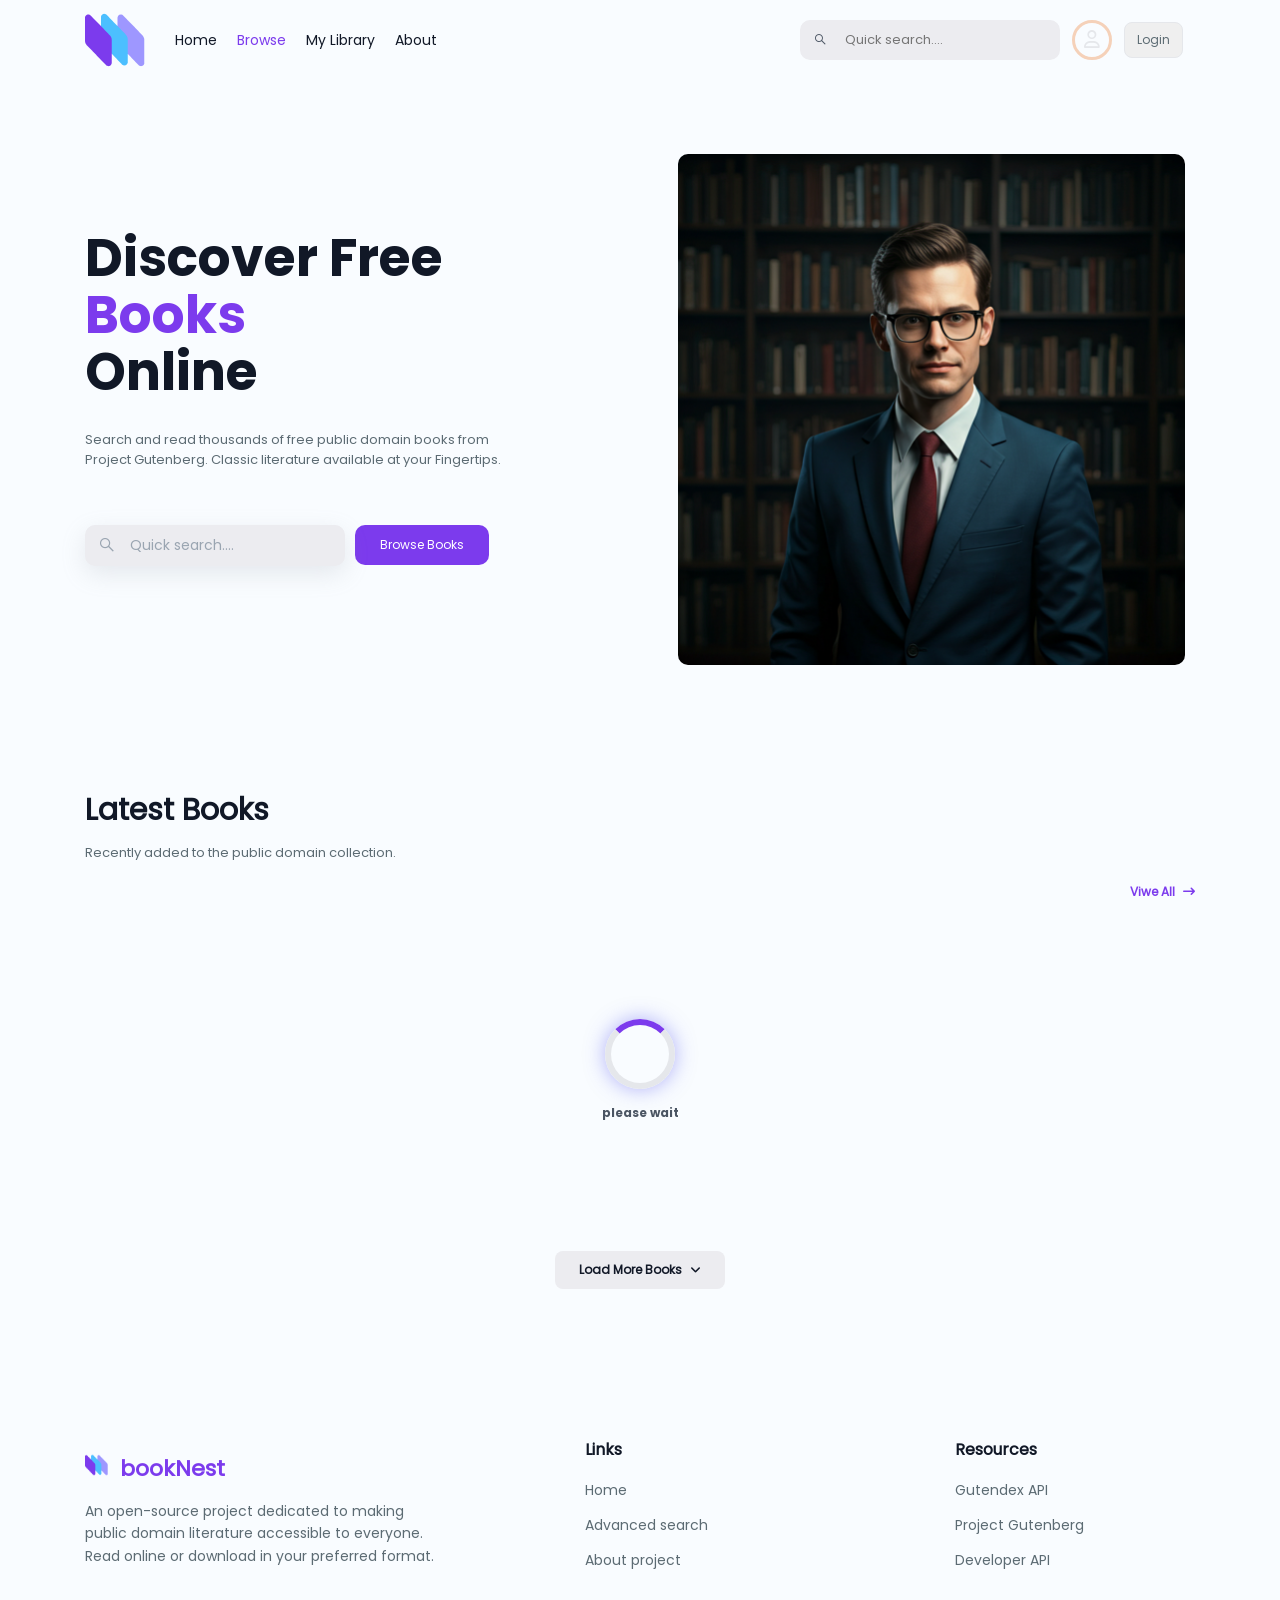
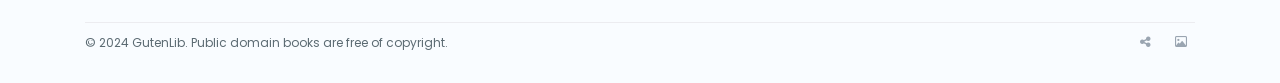
==== commit 843bd2b0: "Bookly Project Completed." ====
--- a/index.html
+++ b/index.html
@@ -41,6 +41,9 @@
             <div class="profile">
               <i class="fa-regular fa-user"></i>
             </div>
+            <div class="btn_log">
+              <button><a href="login.html">Login</a></button>
+            </div>
             <div class="logout">
               <button type="submit">
                 <i class="fa-solid fa-right-from-bracket"></i>
@@ -52,26 +55,25 @@
                 <i class="fa-solid fa-bars"></i>
               </div>
             </div>
-          </div>
-
-          <!-- <div id="MobileNav" class="MobileNav">
-                    <div class="m-Nav">
-                         <ul class="links Mobile_link">
-                    <li>
-                        <a href="#">Home</a>
-                    </li>
-                     <li>
-                        <a href="#" class="B">Browse</a>
-                    </li>
-                     <li>
-                        <a href="#">My Library</a>
-                    </li>
-                     <li>
-                        <a href="#">About</a>
-                    </li>
+            <div id="MobileNav" class="MobileNav">
+              <div class="m-Nav">
+                <ul class="links Mobile_link">
+                  <li>
+                    <a href="#">Home</a>
+                  </li>
+                  <li>
+                    <a href="#" class="B">Browse</a>
+                  </li>
+                  <li>
+                    <a href="#">My Library</a>
+                  </li>
+                  <li>
+                    <a href="#">About</a>
+                  </li>
                 </ul>
-                    </div>
-                </div> -->
+              </div>
+            </div>
+          </div>
         </nav>
       </div>
     </div>
--- a/css/main.css
+++ b/css/main.css
@@ -56,11 +56,12 @@
   width: 100%;
   height: 100%;
   display: grid;
-  grid-template-columns: 100px 2.5fr 1fr;
+  grid-template-columns: auto 1fr auto;
   grid-template-rows: repeat(1, auto);
   justify-content: space-between;
   align-items: center;
   position: relative;
+  gap: 20px;
 }
 
 div.navbar nav div.logo {
@@ -103,13 +104,13 @@
 }
 
 div.navbar nav div.right-side {
-  width: 100%;
+  width: auto;
   height: 100%;
   display: flex;
-  justify-content: space-evenly;
+  justify-content: space-between;
   align-items: center;
   flex-flow: nowrap row;
-  margin: 25px 0px;
+  gap: 12px;
 }
 
 div.navbar nav div.right-side div.searchinput input {
@@ -145,12 +146,38 @@
   display: flex;
   justify-content: center;
   align-items: center;
-  border: 5px solid var(--border-color-secondary);
-  margin: 0px 10px;
+  border: 3px solid var(--border-color-secondary);
+  flex-shrink: 0;
 }
 div.navbar nav div.right-side div.profile i {
   color: var(--border-color);
   font-size: 18px;
+}
+div.navbar nav div.right-side div.btn_log {
+  width: auto;
+  display: flex;
+  justify-content: flex-start;
+  align-items: center;
+  flex-flow: nowrap row;
+}
+div.navbar nav div.right-side div.btn_log button {
+  display: block;
+  padding: 8px 12px;
+  border: 1px solid var(--border-color);
+  /* background-color: var(--background-color-secondary); */
+  font-size: 12px;
+  font-family: P2;
+  border-radius: 8px;
+  cursor: pointer;
+}
+div.navbar nav div.right-side div.btn_log button a {
+  text-decoration: none;
+  color: var(--text-muted);
+  font-family: P2;
+  font-size: 12px;
+}
+div.navbar nav div.right-side div.btn_log button:hover {
+  background-color: var(--primary-color-hover);
 }
 div.navbar nav div.right-side div.logout button {
   display: block;
@@ -172,7 +199,7 @@
   align-items: center;
   flex-flow: wrap column;
 }
-div.navbar nav div.bar-icon div.MobileIcon {
+div.navbar nav div.right-side div.bar-icon div.MobileIcon {
   width: 30px;
   height: 30px;
   display: flex;
@@ -183,22 +210,24 @@
   border-radius: 5px;
   cursor: pointer;
 }
-/* div.MobileNav{
-    width: 100%;
-    position: absolute;
-    top: 80px;
-    padding: 15px 15px;
-    background-color: var(--Cadaan);
-    visibility: hidden;
-    opacity: 0;
-    transform: translate(0px, 30px);
-    transition: all 0.6s  ease-in-out;
-}
-div.MobileNav.Active{
-    visibility: visible;
-    opacity: 1;
-    transform: translate(0px, 0px);
-} */
+div.navbar nav div.right-side div.MobileNav {
+  width: 100%;
+  position: absolute;
+  top: 80px;
+  left: 0;
+  padding: 15px 15px;
+  background-color: var(--Cadaan);
+  visibility: hidden;
+  opacity: 0;
+  transform: translate(0px, 30px);
+  transition: all 0.6s ease-in-out;
+  z-index: 999;
+}
+div.navbar nav div.right-side div.MobileNav.Active {
+  visibility: visible;
+  opacity: 1;
+  transform: translate(0px, 0px);
+}
 
 /* Hero style */
 section.Bookly_hero {
@@ -1772,6 +1801,7 @@
 @media (max-width: 480px) {
   .container {
     max-width: 465px;
+    padding: 0 15px;
   }
 
   /* nav resp */
@@ -1780,11 +1810,13 @@
     justify-content: space-between;
     align-items: center;
     width: 100%;
+    position: relative;
   }
   div.navbar nav div.right-side {
-    width: auto;
-    margin: 0;
-    gap: 5px;
+    width: 100%;
+    display: flex;
+    align-items: center;
+    justify-content: space-between;
   }
   div.navbar nav ul.links {
     display: none;
@@ -1793,7 +1825,24 @@
     display: none;
   }
   div.navbar nav div.right-side div.profile {
-    margin: 0 10px;
+    margin-left: auto;
+  }
+  div.navbar nav div.right-side div.profile,
+  div.navbar nav div.right-side div.btn_log {
+    position: relative;
+  }
+  div.navbar nav div.right-side {
+    position: static;
+  }
+  div.navbar nav div.right-side div.btn_log {
+    margin-right: auto;
+    margin-left: 10px;
+  }
+  div.navbar nav div.right-side div.bar-icon {
+    margin-left: 0;
+  }
+  div.navbar nav div.right-side div.logout button {
+    margin: 0;
   }
 
   /* Bookly hero resp */
@@ -2029,6 +2078,16 @@
   div.navbar nav div.right-side {
     justify-content: flex-end;
   }
+  div.navbar nav div.right-side div.profile {
+    width: 35px;
+    height: 35px;
+  }
+  div.navbar nav div.right-side div.searchinput input {
+    width: 200px;
+  }
+  div.navbar nav div.right-side div.btn_log button {
+    padding: 6px 10px;
+  }
 
   /* Bookly hero resp */
   section.Bookly_hero div.parts {
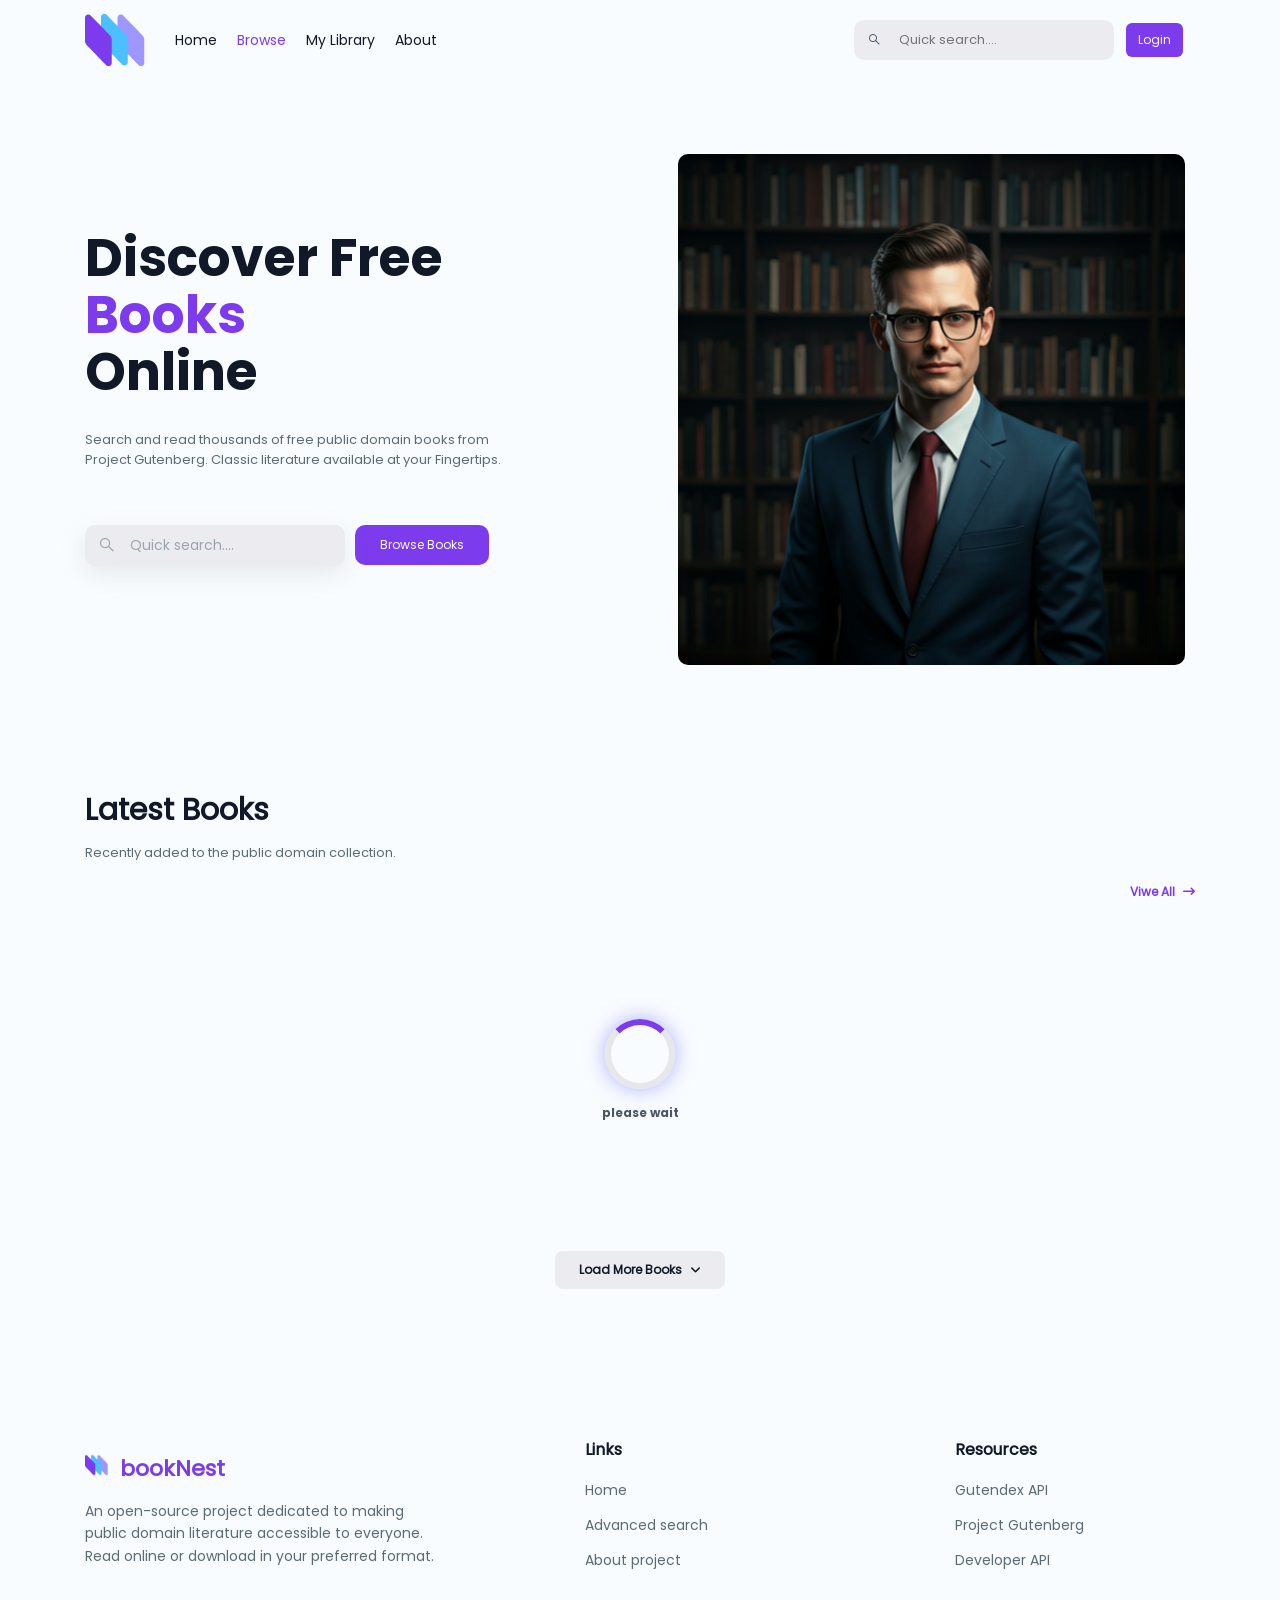
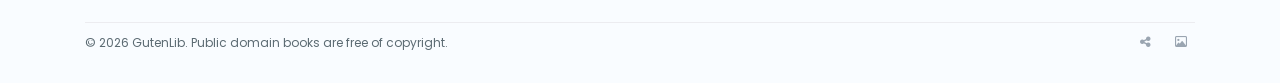
==== commit 2ef2e009: "Completed." ====
--- a/index.html
+++ b/index.html
@@ -41,34 +41,37 @@
             <div class="profile">
               <i class="fa-regular fa-user"></i>
             </div>
+            <!-- login button -->
             <div class="btn_log">
               <button><a href="login.html">Login</a></button>
             </div>
+
+            <!-- logout buttom -->
             <div class="logout">
               <button type="submit">
                 <i class="fa-solid fa-right-from-bracket"></i>
               </button>
             </div>
             <!-- bar-icon -->
-            <div id="bar-icon" class="bar-icon">
+            <div id="Bar-icon" class="bar-icon">
               <div class="MobileIcon">
                 <i class="fa-solid fa-bars"></i>
               </div>
             </div>
             <div id="MobileNav" class="MobileNav">
               <div class="m-Nav">
-                <ul class="links Mobile_link">
+                <ul class="Mobile_link">
                   <li>
                     <a href="#">Home</a>
                   </li>
                   <li>
-                    <a href="#" class="B">Browse</a>
-                  </li>
-                  <li>
-                    <a href="#">My Library</a>
-                  </li>
-                  <li>
-                    <a href="#">About</a>
+                    <a href="search.html" class="B">Browse</a>
+                  </li>
+                  <li>
+                    <a href="library.html">My Library</a>
+                  </li>
+                  <li>
+                    <a href="About.html">About</a>
                   </li>
                 </ul>
               </div>
@@ -248,7 +251,8 @@
         </div>
         <div class="ft-bottom">
           <p class="copy">
-            &copy; 2024 GutenLib. Public domain books are free of copyright.
+            &copy; <span>2024</span> GutenLib. Public domain books are free of
+            copyright.
           </p>
           <div class="icons">
             <span class="icon"><i class="fa-solid fa-share-nodes"></i></span>
--- a/css/main.css
+++ b/css/main.css
@@ -163,33 +163,37 @@
 div.navbar nav div.right-side div.btn_log button {
   display: block;
   padding: 8px 12px;
-  border: 1px solid var(--border-color);
-  /* background-color: var(--background-color-secondary); */
-  font-size: 12px;
-  font-family: P2;
-  border-radius: 8px;
+  border: none;
+  background-color: var(--primary-color);
+  font-size: 12px;
+  font-family: P2;
+  border-radius: 6px;
   cursor: pointer;
 }
 div.navbar nav div.right-side div.btn_log button a {
   text-decoration: none;
-  color: var(--text-muted);
+  color: var(--surface-white);
   font-family: P2;
   font-size: 12px;
 }
 div.navbar nav div.right-side div.btn_log button:hover {
-  background-color: var(--primary-color-hover);
+  background-color: var(--primary-hover);
 }
 div.navbar nav div.right-side div.logout button {
   display: block;
   padding: 8px 12px;
-  border: none;
-  background-color: var(--primary-color);
-  color: var(--surface-white);
-  font-size: 12px;
-  font-family: P2;
+  border: 1px solid var(--border-color);
+  /* background-color: var(--primary-color); */
+  color: var(--primary-color);
+  font-size: 12px;
+  font-family: P1;
+  font-weight: 800;
   border-radius: 8px;
   cursor: pointer;
   margin: 0 10px;
+}
+div.navbar nav div.right-side div.logout button:hover {
+  background-color: var(--background-color-secondary);
 }
 
 /* Bar Icon */
@@ -214,7 +218,6 @@
   width: 100%;
   position: absolute;
   top: 80px;
-  left: 0;
   padding: 15px 15px;
   background-color: var(--Cadaan);
   visibility: hidden;
@@ -223,6 +226,61 @@
   transition: all 0.6s ease-in-out;
   z-index: 999;
 }
+div.navbar nav div.right-side div.MobileNav ul.Mobile_link {
+  /* width: 100%; */
+  height: 50px;
+  background-color: var(--primary-color);
+  display: flex;
+  justify-content: space-evenly;
+  align-items: center;
+  flex-flow: nowrap row;
+  list-style: none;
+}
+div.navbar nav div.right-side div.MobileNav ul.Mobile_link li {
+  margin: 0px 10px;
+}
+div.navbar nav div.right-side div.MobileNav ul.Mobile_link li a {
+  text-decoration: none;
+  color: var(--surface-white);
+  font-size: 14px;
+  font-family: P2;
+  font-weight: 400;
+  transition: all 0.5s ease-in-out;
+  border-bottom: solid 1.5px transparent;
+}
+div.navbar nav div.right-side div.MobileNav ul.Mobile_link li a:hover {
+  color: var(--text-color);
+  border-bottom: solid 1.5px var(--primary-hover);
+}
+div.navbar nav div.right-side div.MobileNav ul.Mobile_link li a.B {
+  color: var(--text-color);
+}
+div.navbar nav div.right-side div.MobileNav ul.Mobile_link li a.B:hover {
+  color: var(--surface-white);
+}
+
+/* div.navbar nav ul.links li {
+  margin: 0px 10px;
+}
+
+div.navbar nav ul.links li a {
+  text-decoration: none;
+  color: var(--text-color);
+  font-size: 14px;
+  font-family: P2;
+  font-weight: 400;
+  transition: all 0.5s ease-in-out;
+  border-bottom: solid 1.5px transparent;
+}
+
+div.navbar nav ul.links li a:hover {
+  color: var(--text-color-secondary);
+  border-bottom: solid 1.5px var(--primary-hover);
+}
+
+div.navbar nav ul.links li a.B {
+  color: var(--primary-color);
+} */
 div.navbar nav div.right-side div.MobileNav.Active {
   visibility: visible;
   opacity: 1;
@@ -1816,33 +1874,47 @@
     width: 100%;
     display: flex;
     align-items: center;
-    justify-content: space-between;
+    justify-content: flex-end;
+    gap: 10px;
+    margin: 0;
+    position: static;
   }
   div.navbar nav ul.links {
     display: none;
   }
   div.navbar nav div.right-side div.searchinput {
     display: none;
-  }
-  div.navbar nav div.right-side div.profile {
-    margin-left: auto;
   }
   div.navbar nav div.right-side div.profile,
   div.navbar nav div.right-side div.btn_log {
     position: relative;
   }
+  div.navbar nav div.right-side div.btn_log,
+  div.navbar nav div.right-side div.logout {
+    width: auto;
+    margin: 0;
+  }
+  div.navbar nav div.right-side div.btn_log button,
+  div.navbar nav div.right-side div.logout button {
+    margin: 0;
+    padding: 8px 14px;
+  }
   div.navbar nav div.right-side {
     position: static;
   }
-  div.navbar nav div.right-side div.btn_log {
-    margin-right: auto;
-    margin-left: 10px;
-  }
   div.navbar nav div.right-side div.bar-icon {
     margin-left: 0;
   }
   div.navbar nav div.right-side div.logout button {
     margin: 0;
+  }
+  div.navbar nav div.right-side div.MobileNav ul.Mobile_link {
+    height: 120px;
+    justify-content: flex-start;
+    flex-flow: nowrap column;
+  }
+  div.navbar nav div.right-side div.MobileNav ul.Mobile_link li {
+    margin: 5px 0;
   }
 
   /* Bookly hero resp */
@@ -2078,12 +2150,8 @@
   div.navbar nav div.right-side {
     justify-content: flex-end;
   }
-  div.navbar nav div.right-side div.profile {
-    width: 35px;
-    height: 35px;
-  }
   div.navbar nav div.right-side div.searchinput input {
-    width: 200px;
+    width: 210px;
   }
   div.navbar nav div.right-side div.btn_log button {
     padding: 6px 10px;
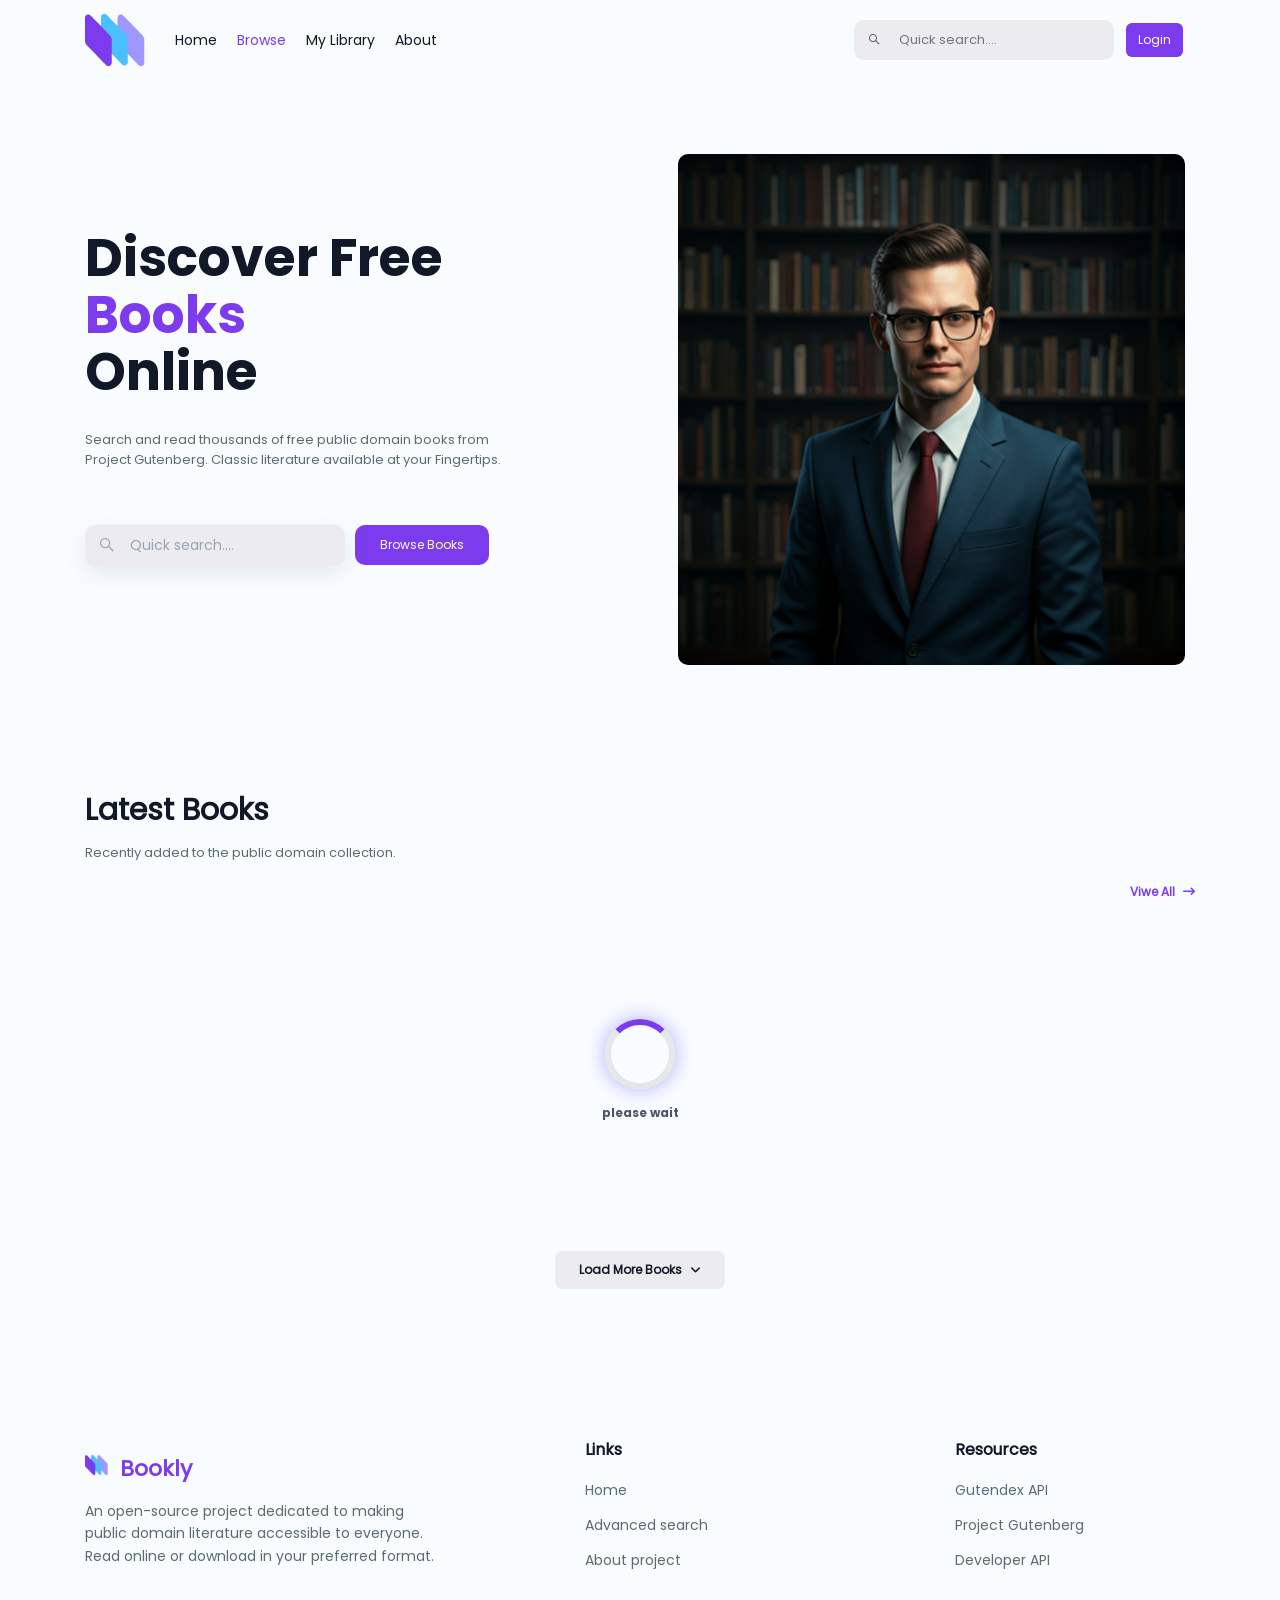
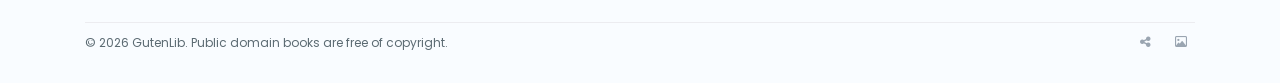
==== commit 5c61f8b1: "Completed" ====
--- a/index.html
+++ b/index.html
@@ -53,12 +53,12 @@
               </button>
             </div>
             <!-- bar-icon -->
-            <div id="Bar-icon" class="bar-icon">
+            <div class="bar-icon">
               <div class="MobileIcon">
                 <i class="fa-solid fa-bars"></i>
               </div>
             </div>
-            <div id="MobileNav" class="MobileNav">
+            <div class="MobileNav">
               <div class="m-Nav">
                 <ul class="Mobile_link">
                   <li>
@@ -223,7 +223,7 @@
                 alt="logo"
               />
             </div>
-            <span>bookNest</span>
+            <span>Bookly</span>
             <p>
               An open-source project dedicated to making <br />public domain
               literature accessible to everyone. <br />
--- a/css/main.css
+++ b/css/main.css
@@ -218,6 +218,7 @@
   width: 100%;
   position: absolute;
   top: 80px;
+  left: 0;
   padding: 15px 15px;
   background-color: var(--Cadaan);
   visibility: hidden;
@@ -226,9 +227,14 @@
   transition: all 0.6s ease-in-out;
   z-index: 999;
 }
+div.navbar nav div.right-side div.MobileNav.Active {
+  visibility: visible;
+  opacity: 1;
+  transform: translate(0px, 0px);
+}
 div.navbar nav div.right-side div.MobileNav ul.Mobile_link {
   /* width: 100%; */
-  height: 50px;
+  height: 100%;
   background-color: var(--primary-color);
   display: flex;
   justify-content: space-evenly;
@@ -237,7 +243,7 @@
   list-style: none;
 }
 div.navbar nav div.right-side div.MobileNav ul.Mobile_link li {
-  margin: 0px 10px;
+  margin: 10px 0px;
 }
 div.navbar nav div.right-side div.MobileNav ul.Mobile_link li a {
   text-decoration: none;
@@ -257,34 +263,6 @@
 }
 div.navbar nav div.right-side div.MobileNav ul.Mobile_link li a.B:hover {
   color: var(--surface-white);
-}
-
-/* div.navbar nav ul.links li {
-  margin: 0px 10px;
-}
-
-div.navbar nav ul.links li a {
-  text-decoration: none;
-  color: var(--text-color);
-  font-size: 14px;
-  font-family: P2;
-  font-weight: 400;
-  transition: all 0.5s ease-in-out;
-  border-bottom: solid 1.5px transparent;
-}
-
-div.navbar nav ul.links li a:hover {
-  color: var(--text-color-secondary);
-  border-bottom: solid 1.5px var(--primary-hover);
-}
-
-div.navbar nav ul.links li a.B {
-  color: var(--primary-color);
-} */
-div.navbar nav div.right-side div.MobileNav.Active {
-  visibility: visible;
-  opacity: 1;
-  transform: translate(0px, 0px);
 }
 
 /* Hero style */
@@ -1908,13 +1886,11 @@
   div.navbar nav div.right-side div.logout button {
     margin: 0;
   }
+  div.navbar nav div.right-side div.MobileNav {
+    top: 60px;
+  }
   div.navbar nav div.right-side div.MobileNav ul.Mobile_link {
-    height: 120px;
-    justify-content: flex-start;
     flex-flow: nowrap column;
-  }
-  div.navbar nav div.right-side div.MobileNav ul.Mobile_link li {
-    margin: 5px 0;
   }
 
   /* Bookly hero resp */
@@ -2314,6 +2290,9 @@
   div.navbar nav div.right-side div.bar-icon {
     display: none;
   }
+  div.navbar nav div.right-side div.MobileNav {
+    display: none;
+  }
 
   /* Bookly hero resp */
   section.Bookly_hero div.parts div.p.left h1 {
@@ -2382,6 +2361,9 @@
   }
   /* nav resp */
   div.navbar nav div.right-side div.bar-icon {
+    display: none;
+  }
+  div.navbar nav div.right-side div.MobileNav {
     display: none;
   }
 
@@ -2418,4 +2400,7 @@
   div.navbar nav div.right-side div.bar-icon {
     display: none;
   }
-}
+  div.navbar nav div.right-side div.MobileNav {
+    display: none;
+  }
+}
